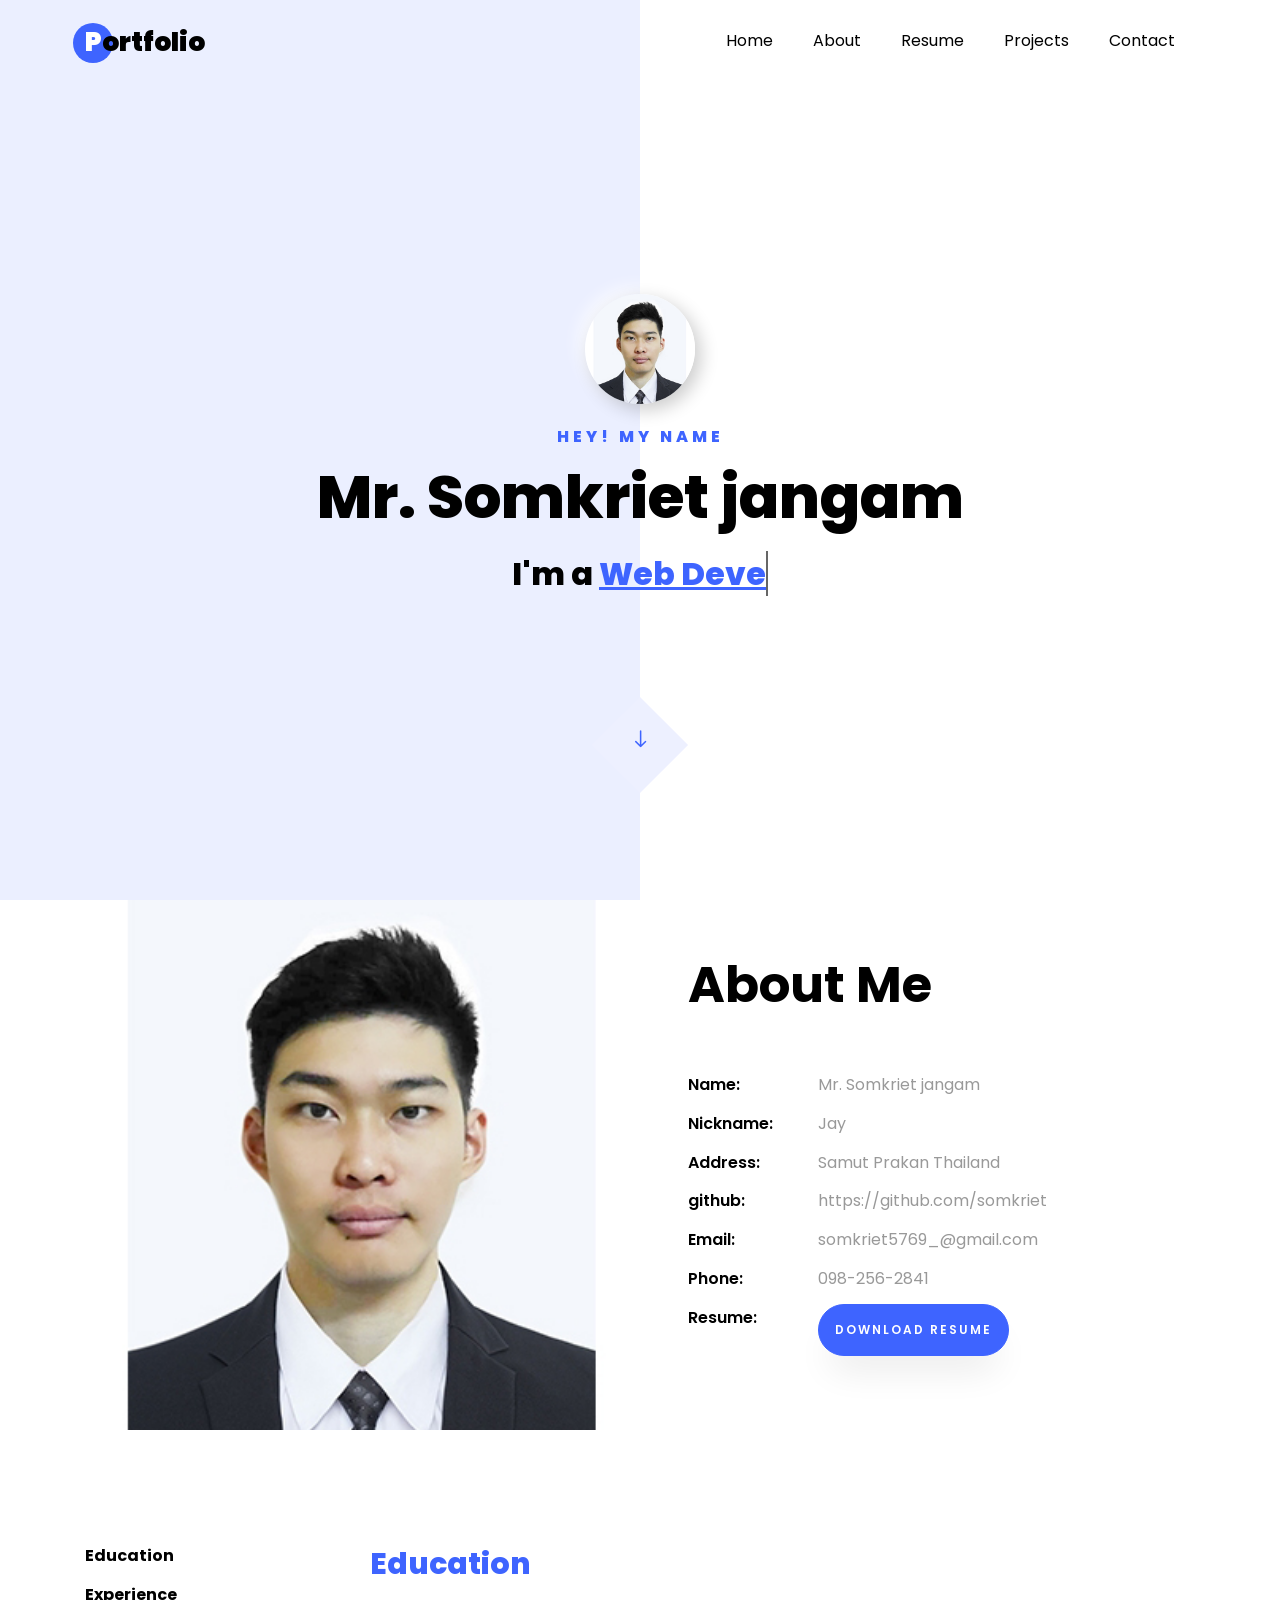
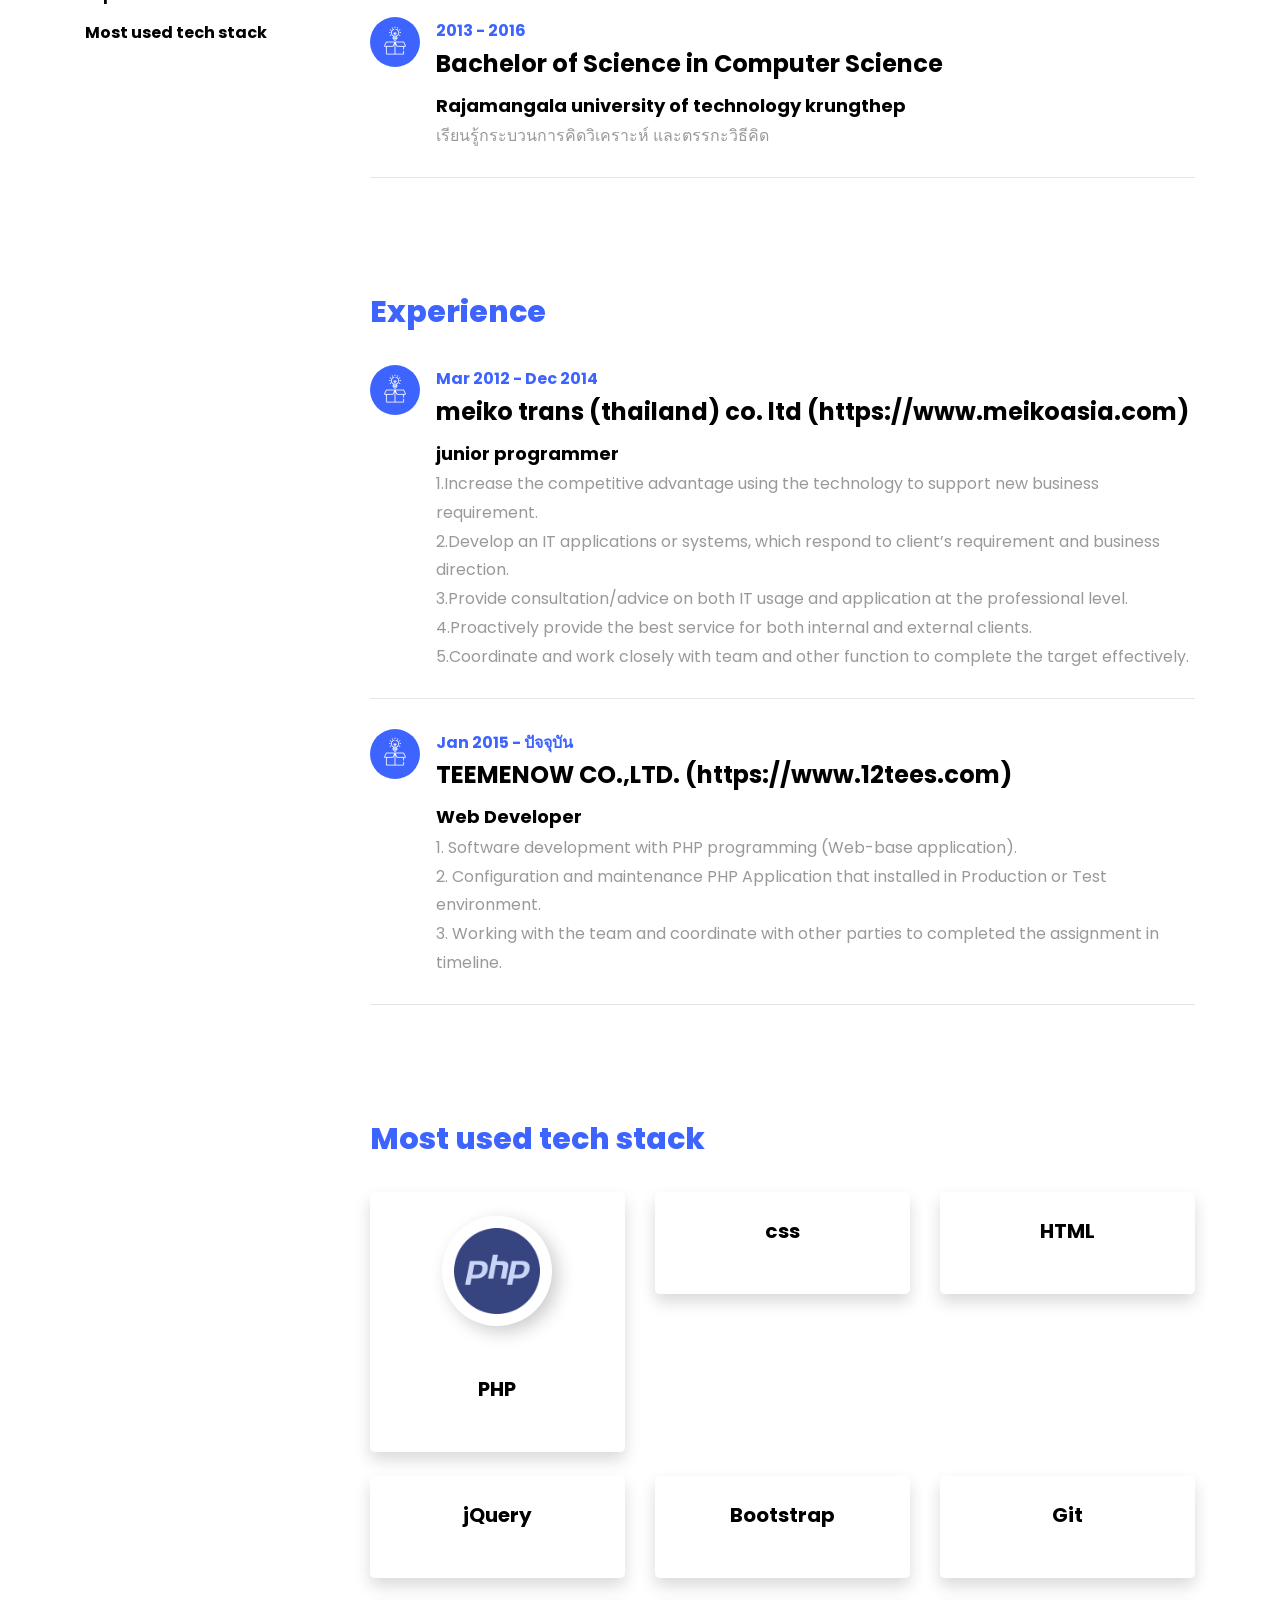
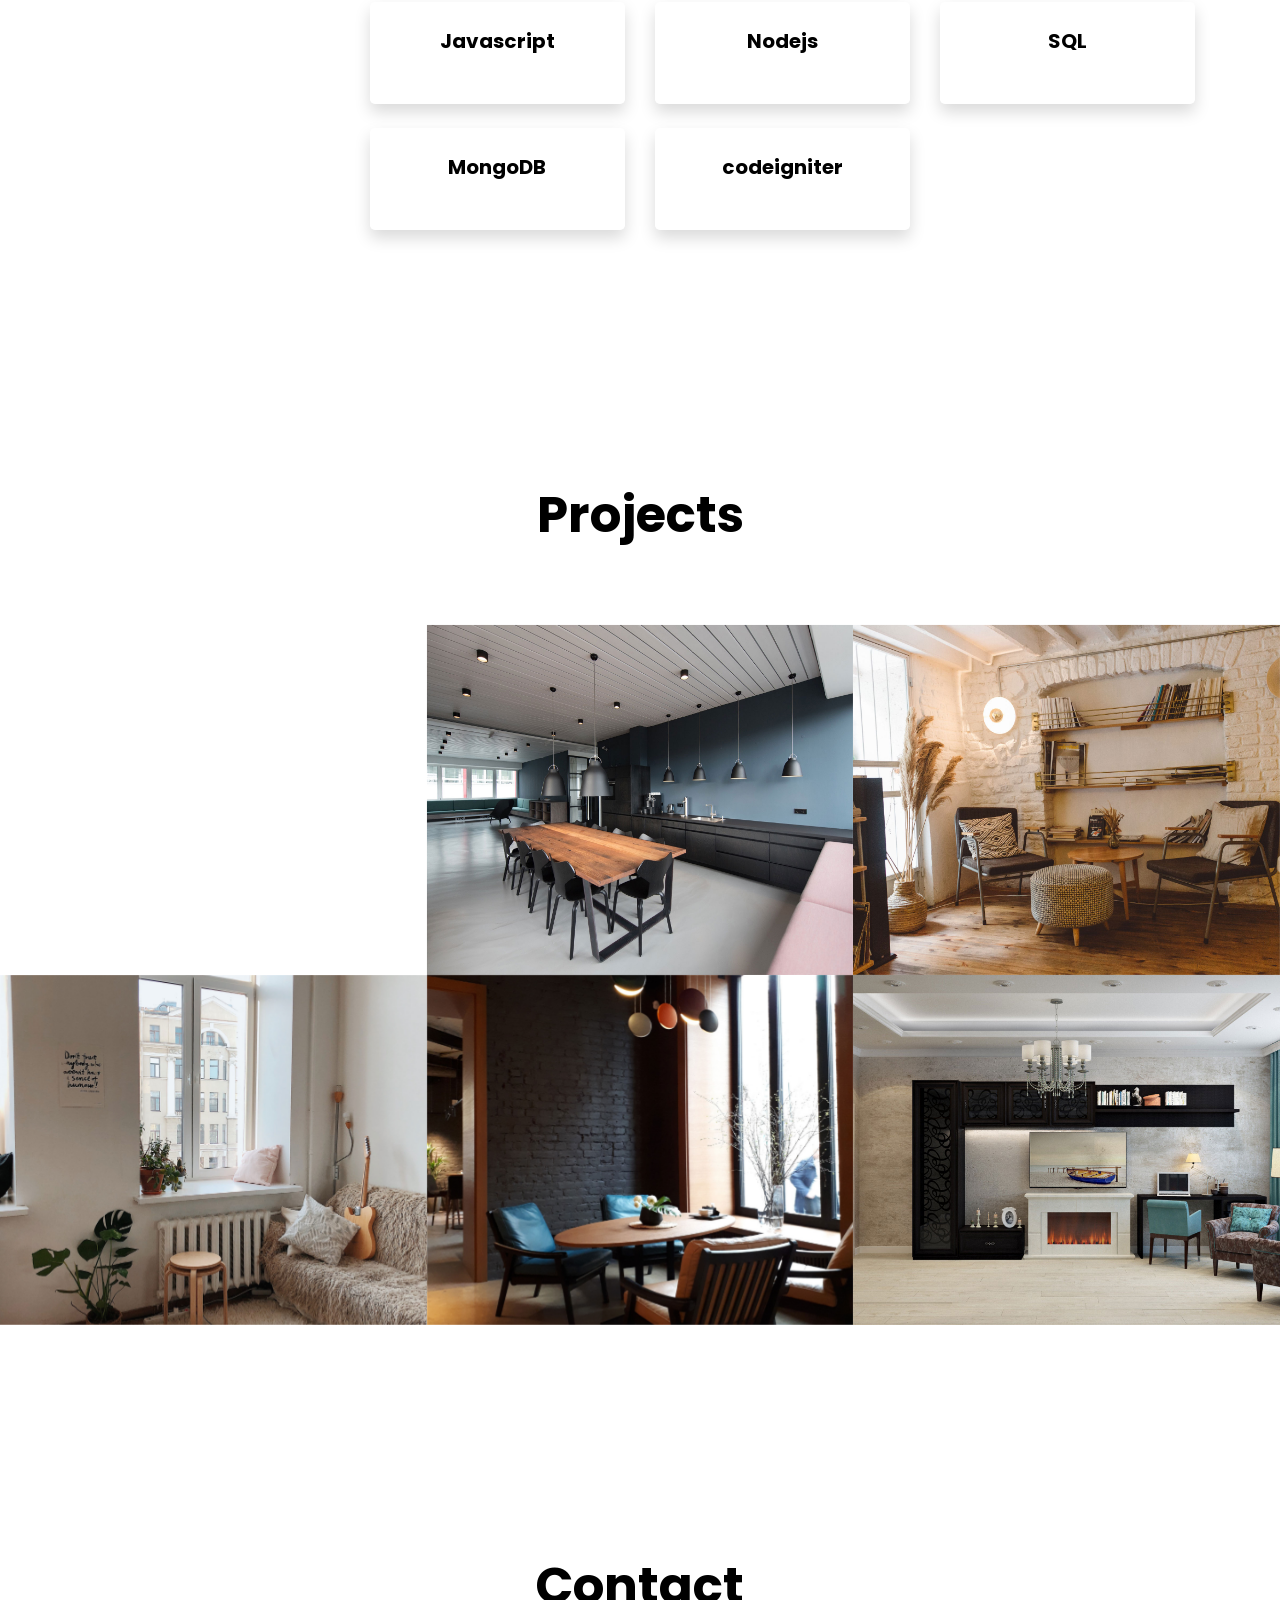
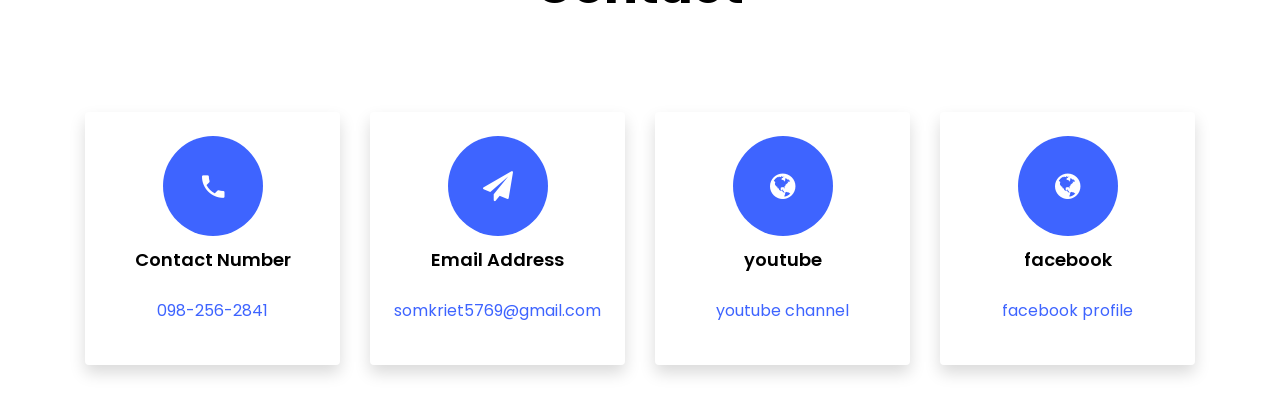
==== index.html @ e3c25acf "update img" ====
<!DOCTYPE html>
<html lang="en">
  <head>
    <title>Somkriet - Portfolio</title>
    <meta charset="utf-8">
    <meta name="viewport" content="width=device-width, initial-scale=1, shrink-to-fit=no">
    
    <link href="https://fonts.googleapis.com/css?family=Poppins:100,200,300,400,500,600,700,800,900" rel="stylesheet">

    <link rel="stylesheet" href="css/open-iconic-bootstrap.min.css">
    <link rel="stylesheet" href="css/animate.css">
    
    <link rel="stylesheet" href="css/owl.carousel.min.css">
    <link rel="stylesheet" href="css/owl.theme.default.min.css">
    <link rel="stylesheet" href="css/magnific-popup.css">

    <link rel="stylesheet" href="css/aos.css">

    <link rel="stylesheet" href="css/ionicons.min.css">
    
    <link rel="stylesheet" href="css/flaticon.css">
    <link rel="stylesheet" href="css/icomoon.css">
    <link rel="stylesheet" href="css/style.css">
  </head>
  <body data-spy="scroll" data-target=".site-navbar-target" data-offset="300">
	  
	  
    <nav class="navbar navbar-expand-lg navbar-dark ftco_navbar ftco-navbar-light site-navbar-target" id="ftco-navbar">
	    <div class="container">
	      <a class="navbar-brand" href="index.html"><span>P</span>ortfolio</a>
	      <button class="navbar-toggler js-fh5co-nav-toggle fh5co-nav-toggle" type="button" data-toggle="collapse" data-target="#ftco-nav" aria-controls="ftco-nav" aria-expanded="false" aria-label="Toggle navigation">
	        <span class="oi oi-menu"></span> Menu
	      </button>

	      <div class="collapse navbar-collapse" id="ftco-nav">
	        <ul class="navbar-nav nav ml-auto">
	          <li class="nav-item"><a href="#home-section" class="nav-link"><span>Home</span></a></li>
	          <li class="nav-item"><a href="#about-section" class="nav-link"><span>About</span></a></li>
	          <li class="nav-item"><a href="#resume-section" class="nav-link"><span>Resume</span></a></li>
	          <!-- <li class="nav-item"><a href="#services-section" class="nav-link"><span>Services</span></a></li> -->
	          <li class="nav-item"><a href="#projects-section" class="nav-link"><span>Projects</span></a></li>
	          <!-- <li class="nav-item"><a href="#blog-section" class="nav-link"><span>My Blog</span></a></li> -->
	          <li class="nav-item"><a href="#contact-section" class="nav-link"><span>Contact</span></a></li>
	        </ul>
	      </div>
	    </div>
	  </nav>
	  <section class="hero-wrap js-fullheight">
      <div class="overlay"></div>
      <div class="container">
        <div class="row no-gutters slider-text js-fullheight justify-content-center align-items-center">
          <div class="col-lg-8 col-md-6 ftco-animate d-flex align-items-center">
          	<div class="text text-center">
          		<img src="image/jay.jpg" class="hero-img" width="110px" height="110px" alt=""><br>
          		<span class="subheading">Hey! My Name</span>
		  				<h1>Mr. Somkriet jangam</h1>
			  				<h2>I'm a 
								  <span
								     class="txt-rotate"
								     data-period="2000"
								     data-rotate='[ "Web Developer"]'></span>
								</h2>
							</div>
            </div>
          </div>
        </div>
      </div>
      <div class="mouse">
				<a href="#" class="mouse-icon">
					<div class="mouse-wheel"><span class="ion-ios-arrow-round-down"></span></div>
				</a>
			</div>
    </section>

    <section class="ftco-about img ftco-section ftco-no-pt ftco-no-pb" id="about-section">
    	<div class="container">
    		<div class="row d-flex no-gutters">
    			<div class="col-md-6 col-lg-6 d-flex">
    				<div class="img-about img d-flex align-items-stretch">
    					<div class="overlay"></div>
	    				<div class="img d-flex align-self-stretch align-items-center" style="background-image:url(image/jay.jpg);">
	    				</div>
    				</div>
    			</div>
    			<div class="col-md-6 col-lg-6 pl-md-5 py-5">
    				<div class="row justify-content-start pb-3">
			          <div class="col-md-12 heading-section ftco-animate">
			          	<h1 class="big">About</h1>
			            <h2 class="mb-4">About Me</h2>
			            <ul class="about-info mt-4 px-md-0 px-2">
			            	<li class="d-flex"><span>Name:</span> <span>Mr. Somkriet jangam</span></li>
			            	<li class="d-flex"><span>Nickname:</span> <span>Jay</span></li>
			            	<li class="d-flex"><span>Address:</span> <span>Samut Prakan Thailand </span></li>
			            	<li class="d-flex"><span>github:</span> <span>https://github.com/somkriet</span></li>
			            	<li class="d-flex"><span>Email:</span> <span>somkriet5769_@gmail.com</span></li>
			            	<li class="d-flex"><span>Phone: </span> <span>098-256-2841</span></li>
			            	<li class="d-flex"><span>Resume: </span> <span><a href="file/CV_somkriet.pdf" class="btn btn-primary py-3 px-3">Download Resume</a></span></li>
			            </ul>
			          </div>
		        	</div>
	        	</div>
        	</div>
    	</div>
    </section>

    <section class="ftco-section ftco-no-pb goto-here" id="resume-section">
    	<div class="container">
    		<div class="row">
    			<div class="col-md-3">
				    <nav id="navi">
					    <ul>
					      <li><a href="#page-1">Education</a></li>
					      <li><a href="#page-2">Experience</a></li>
					      <li><a href="#page-3">Most used tech stack</a></li>
					      <!-- <li><a href="#page-4">Awards</a></li> -->
					    </ul>
					  </nav>
					</div>
					<div class="col-md-9">
					  <div id="page-1" class= "page one">
					  	<h2 class="heading">Education</h2>
					    <div class="resume-wrap d-flex ftco-animate">
					    	<div class="icon d-flex align-items-center justify-content-center">
					    		<span class="flaticon-ideas"></span>
					    	</div>
					    	<div class="text pl-3">
		    					<span class="date">2013 - 2016</span>
		    					<h2>Bachelor of Science in Computer Science</h2>
		    					<span class="position">Rajamangala university of technology krungthep</span>
		    					<p>เรียนรู้กระบวนการคิดวิเคราะห์ และตรรกะวิธีคิด</p>
	    					</div>
	    				</div>
					  </div>

					  <div id="page-2" class= "page two">
					  	<h2 class="heading">Experience</h2>
					    <div class="resume-wrap d-flex ftco-animate">
					    	<div class="icon d-flex align-items-center justify-content-center">
					    		<span class="flaticon-ideas"></span>
					    	</div>
					    	<div class="text pl-3">
		    					<span class="date">Mar 2012 - Dec 2014</span>
		    					<h2>meiko trans (thailand) co. ltd  (https://www.meikoasia.com)</h2>
		    					<span class="position">junior programmer</span>
		    					<p>1.Increase the competitive advantage using the technology to support new business requirement.<br>
                  2.Develop an IT applications or systems, which respond to client’s requirement and business direction.<br>
                  3.Provide consultation/advice on both IT usage and application at the professional level. <br>
                  4.Proactively provide the best service for both internal and external clients. <br>
                  5.Coordinate and work closely with team and other function to complete the target effectively. </p>
		    				</div>
	    				</div>
	    				
	    				<div class="resume-wrap d-flex ftco-animate">
	    					<div class="icon d-flex align-items-center justify-content-center">
					    		<span class="flaticon-ideas"></span>
					    	</div>
					    	<div class="text pl-3">
		    					<span class="date">Jan 2015 - ปัจจุบัน</span>
		    					<h2>TEEMENOW CO.,LTD. (https://www.12tees.com) </h2>
		    					<span class="position">Web Developer</span>
		    					<p>1. Software development with PHP programming (Web-base application).<br>
                  2. Configuration and maintenance PHP Application that installed in Production or Test environment.<br>
                  3. Working with the team and coordinate with other parties to completed the assignment in timeline.</p>
		    				</div>
	    				</div>

					  </div>

					<div id="page-3" class= "page three">
					  	<h2 class="heading">Most used tech stack</h2>
					  	<div class="row progress-circle mb-5">
			                <div class="col-lg-4 mb-4">
			                  <div class="bg-white rounded-lg shadow p-4">
			                  	<center><img src="image/php.png" class="hero-img" width="110px" height="110px" alt=""></center><br>
			                    <h2 class="h5 font-weight-bold text-center mb-4">PHP</h2>
			                  </div>
			                </div>

			                <div class="col-lg-4 mb-4">
			                  <div class="bg-white rounded-lg shadow p-4">
			                    <h2 class="h5 font-weight-bold text-center mb-4">css</h2>
			                  </div>
			                </div>

			                <div class="col-lg-4 mb-4">
			                  <div class="bg-white rounded-lg shadow p-4">
			                    <h2 class="h5 font-weight-bold text-center mb-4">HTML</h2>
			                  </div>
			                </div>

			                <div class="col-lg-4 mb-4">
			                  <div class="bg-white rounded-lg shadow p-4">
			                    <h2 class="h5 font-weight-bold text-center mb-4">jQuery</h2>
			                  </div>
			                </div>

			                <div class="col-lg-4 mb-4">
			                  <div class="bg-white rounded-lg shadow p-4">
			                    <h2 class="h5 font-weight-bold text-center mb-4">Bootstrap</h2>
			                  </div>
			                </div>

			                <div class="col-lg-4 mb-4">
			                  <div class="bg-white rounded-lg shadow p-4">
			                    <h2 class="h5 font-weight-bold text-center mb-4">Git</h2>
			                  </div>
			                </div>

			                <div class="col-lg-4 mb-4">
			                  <div class="bg-white rounded-lg shadow p-4">
			                    <h2 class="h5 font-weight-bold text-center mb-4">Javascript</h2>
			                  </div>
			                </div>

			                <div class="col-lg-4 mb-4">
			                  <div class="bg-white rounded-lg shadow p-4">
			                    <h2 class="h5 font-weight-bold text-center mb-4">Nodejs</h2>
			                  </div>
			                </div>

			                <div class="col-lg-4 mb-4">
			                  <div class="bg-white rounded-lg shadow p-4">
			                    <h2 class="h5 font-weight-bold text-center mb-4">SQL</h2>
			                  </div>
			                </div>

			                <div class="col-lg-4 mb-4">
			                  <div class="bg-white rounded-lg shadow p-4">
			                    <h2 class="h5 font-weight-bold text-center mb-4">MongoDB</h2>
			                  </div>
			                </div>

			                <div class="col-lg-4 mb-4">
			                  <div class="bg-white rounded-lg shadow p-4">
			                    <h2 class="h5 font-weight-bold text-center mb-4">codeigniter</h2>
			                  </div>
			                </div>

			                

			                
					  	</div>
					</div>

					</div>
			  </div>
    	</div>
    </section>


    <section class="ftco-section ftco-project" id="projects-section">
    	<div class="container-fluid px-md-0">
    		<div class="row no-gutters justify-content-center pb-5">
          <div class="col-md-12 heading-section text-center ftco-animate">
          	<h1 class="big big-2">Projects</h1>
            <h2 class="mb-4">Projects</h2>
            
          </div>
        </div>
    		<div class="row no-gutters">
    			<div class="col-md-4">
    				<div class="project img ftco-animate d-flex justify-content-center align-items-center" style="background-image: url(image/web_12tees.jpg);">
    					<div class="overlay"></div>
	    				<div class="text text-center p-4">
	    					<h3><a href="#">Web Site 12tees.com</a></h3>
	    					<span>Web Design polo t-shirt bag</span>
	    				</div>
    				</div>
  				</div>
  				<div class="col-md-4">
    				<div class="project img ftco-animate d-flex justify-content-center align-items-center" style="background-image: url(images/work-2.jpg);">
    					<div class="overlay"></div>
	    				<div class="text text-center p-4">
	    					<h3><a href="#">Branding &amp; Illustration Design</a></h3>
	    					<span>Web Design</span>
	    				</div>
    				</div>
  				</div>

    			<div class="col-md-4">
    				<div class="project img ftco-animate d-flex justify-content-center align-items-center" style="background-image: url(images/work-3.jpg);">
    					<div class="overlay"></div>
	    				<div class="text text-center p-4">
	    					<h3><a href="#">Branding &amp; Illustration Design</a></h3>
	    					<span>Web Design</span>
	    				</div>
    				</div>
    			</div>
    			<div class="col-md-4">
    				<div class="project img ftco-animate d-flex justify-content-center align-items-center" style="background-image: url(images/work-4.jpg);">
    					<div class="overlay"></div>
	    				<div class="text text-center p-4">
	    					<h3><a href="#">Branding &amp; Illustration Design</a></h3>
	    					<span>Web Design</span>
	    				</div>
    				</div>
    			</div>
    			<div class="col-md-4">
    				<div class="project img ftco-animate d-flex justify-content-center align-items-center" style="background-image: url(images/work-5.jpg);">
    					<div class="overlay"></div>
	    				<div class="text text-center p-4">
	    					<h3><a href="#">Branding &amp; Illustration Design</a></h3>
	    					<span>Web Design</span>
	    				</div>
    				</div>
    			</div>
    			<div class="col-md-4">
    				<div class="project img ftco-animate d-flex justify-content-center align-items-center" style="background-image: url(images/work-6.jpg);">
    					<div class="overlay"></div>
	    				<div class="text text-center p-4">
	    					<h3><a href="#">Branding &amp; Illustration Design</a></h3>
	    					<span>Web Design</span>
	    				</div>
    				</div>
    			</div>
    		</div>
    	</div>
    </section>

   
    <section class="ftco-section contact-section ftco-no-pb" id="contact-section">
      <div class="container">
      	<div class="row justify-content-center mb-5 pb-3">
          <div class="col-md-7 heading-section text-center ftco-animate">
            <h1 class="big big-2">Contact</h1>
            <h2 class="mb-4">Contact</h2>
            
          </div>
        </div>

        <div class="row d-flex contact-info mb-5">
          <div class="col-md-6 col-lg-3 d-flex ftco-animate">
          	<div class="align-self-stretch box text-center p-4 shadow">
          		<div class="icon d-flex align-items-center justify-content-center">
          			<span class="icon-phone2"></span>
          		</div>
          		<div>
	          		<h3 class="mb-4">Contact Number</h3>
		            <p><a href="tel://098-256-2841">098-256-2841</a></p>
	            </div>
	          </div>
          </div>
          <div class="col-md-6 col-lg-3 d-flex ftco-animate">
          	<div class="align-self-stretch box text-center p-4 shadow">
          		<div class="icon d-flex align-items-center justify-content-center">
          			<span class="icon-paper-plane"></span>
          		</div>
          		<div>
	          		<h3 class="mb-4">Email Address</h3>
		            <p><a href="mailto: somkriet5769@gmail.com">somkriet5769@gmail.com</a></p>
		          </div>
	          </div>
          </div>
          <div class="col-md-6 col-lg-3 d-flex ftco-animate">
          	<div class="align-self-stretch box text-center p-4 shadow">
          		<div class="icon d-flex align-items-center justify-content-center">
          			<span class="icon-globe"></span>
          		</div>
          		<div>
	          		<h3 class="mb-4">youtube</h3>
		            <p><a href="https://www.youtube.com/channel/UC8EIkPr05LtlGmvZ8G_ucgg"  target="_blank">youtube channel</a></p>
	            </div>
	          </div>
          </div>
          <div class="col-md-6 col-lg-3 d-flex ftco-animate">
          	<div class="align-self-stretch box text-center p-4 shadow">
          		<div class="icon d-flex align-items-center justify-content-center">
          			<span class="icon-globe"></span>
          		</div>
          		<div>
	          		<h3 class="mb-4">facebook</h3>
		            <p><a href="https://www.facebook.com/jaysomkriet/"  target="_blank">facebook profile</a></p>
	            </div>
	          </div>
          </div>
        </div>

       
      </div>
    </section>
		

  <!-- loader -->
  <div id="ftco-loader" class="show fullscreen"><svg class="circular" width="48px" height="48px"><circle class="path-bg" cx="24" cy="24" r="22" fill="none" stroke-width="4" stroke="#eeeeee"/><circle class="path" cx="24" cy="24" r="22" fill="none" stroke-width="4" stroke-miterlimit="10" stroke="#F96D00"/></svg></div>


  <script src="js/jquery.min.js"></script>
  <script src="js/jquery-migrate-3.0.1.min.js"></script>
  <script src="js/popper.min.js"></script>
  <script src="js/bootstrap.min.js"></script>
  <script src="js/jquery.easing.1.3.js"></script>
  <script src="js/jquery.waypoints.min.js"></script>
  <script src="js/jquery.stellar.min.js"></script>
  <script src="js/owl.carousel.min.js"></script>
  <script src="js/jquery.magnific-popup.min.js"></script>
  <script src="js/aos.js"></script>
  <script src="js/jquery.animateNumber.min.js"></script>
  <script src="js/scrollax.min.js"></script>
  
  <script src="js/main.js"></script>
    
  </body>
</html>
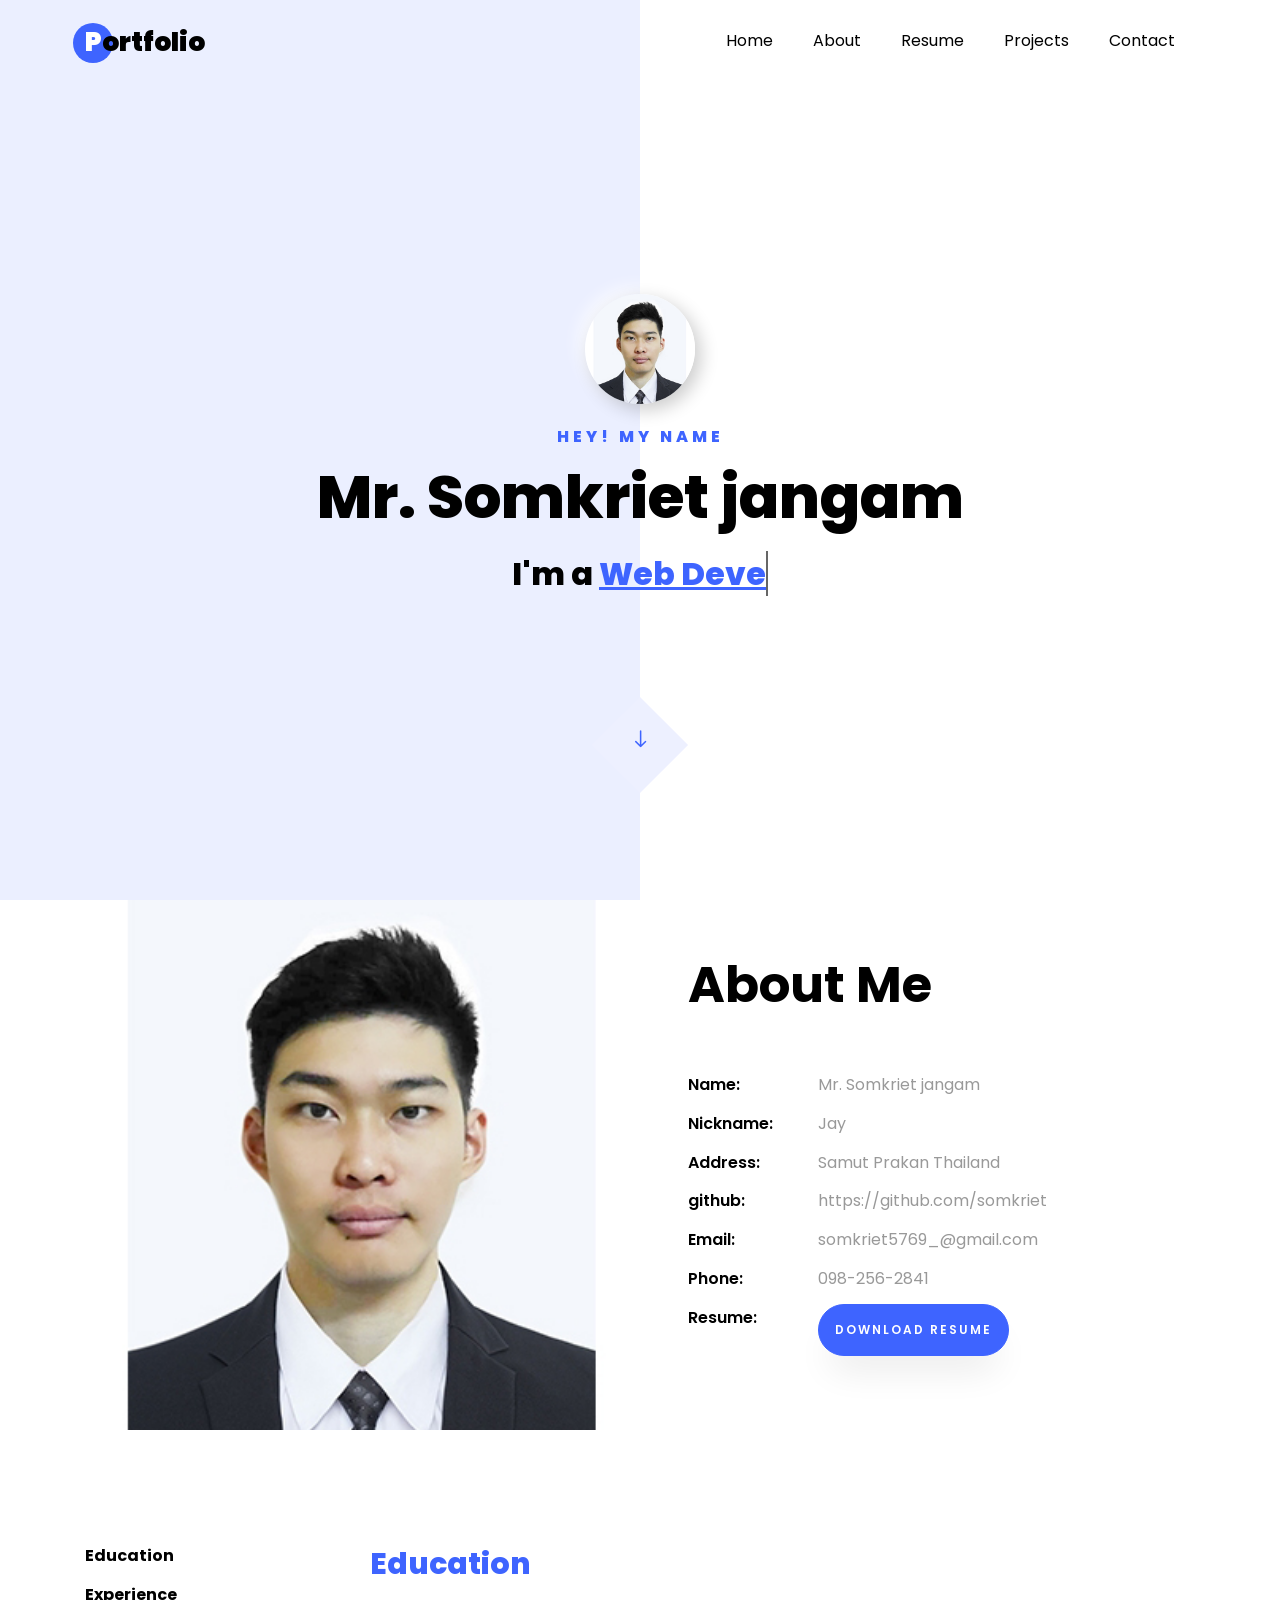
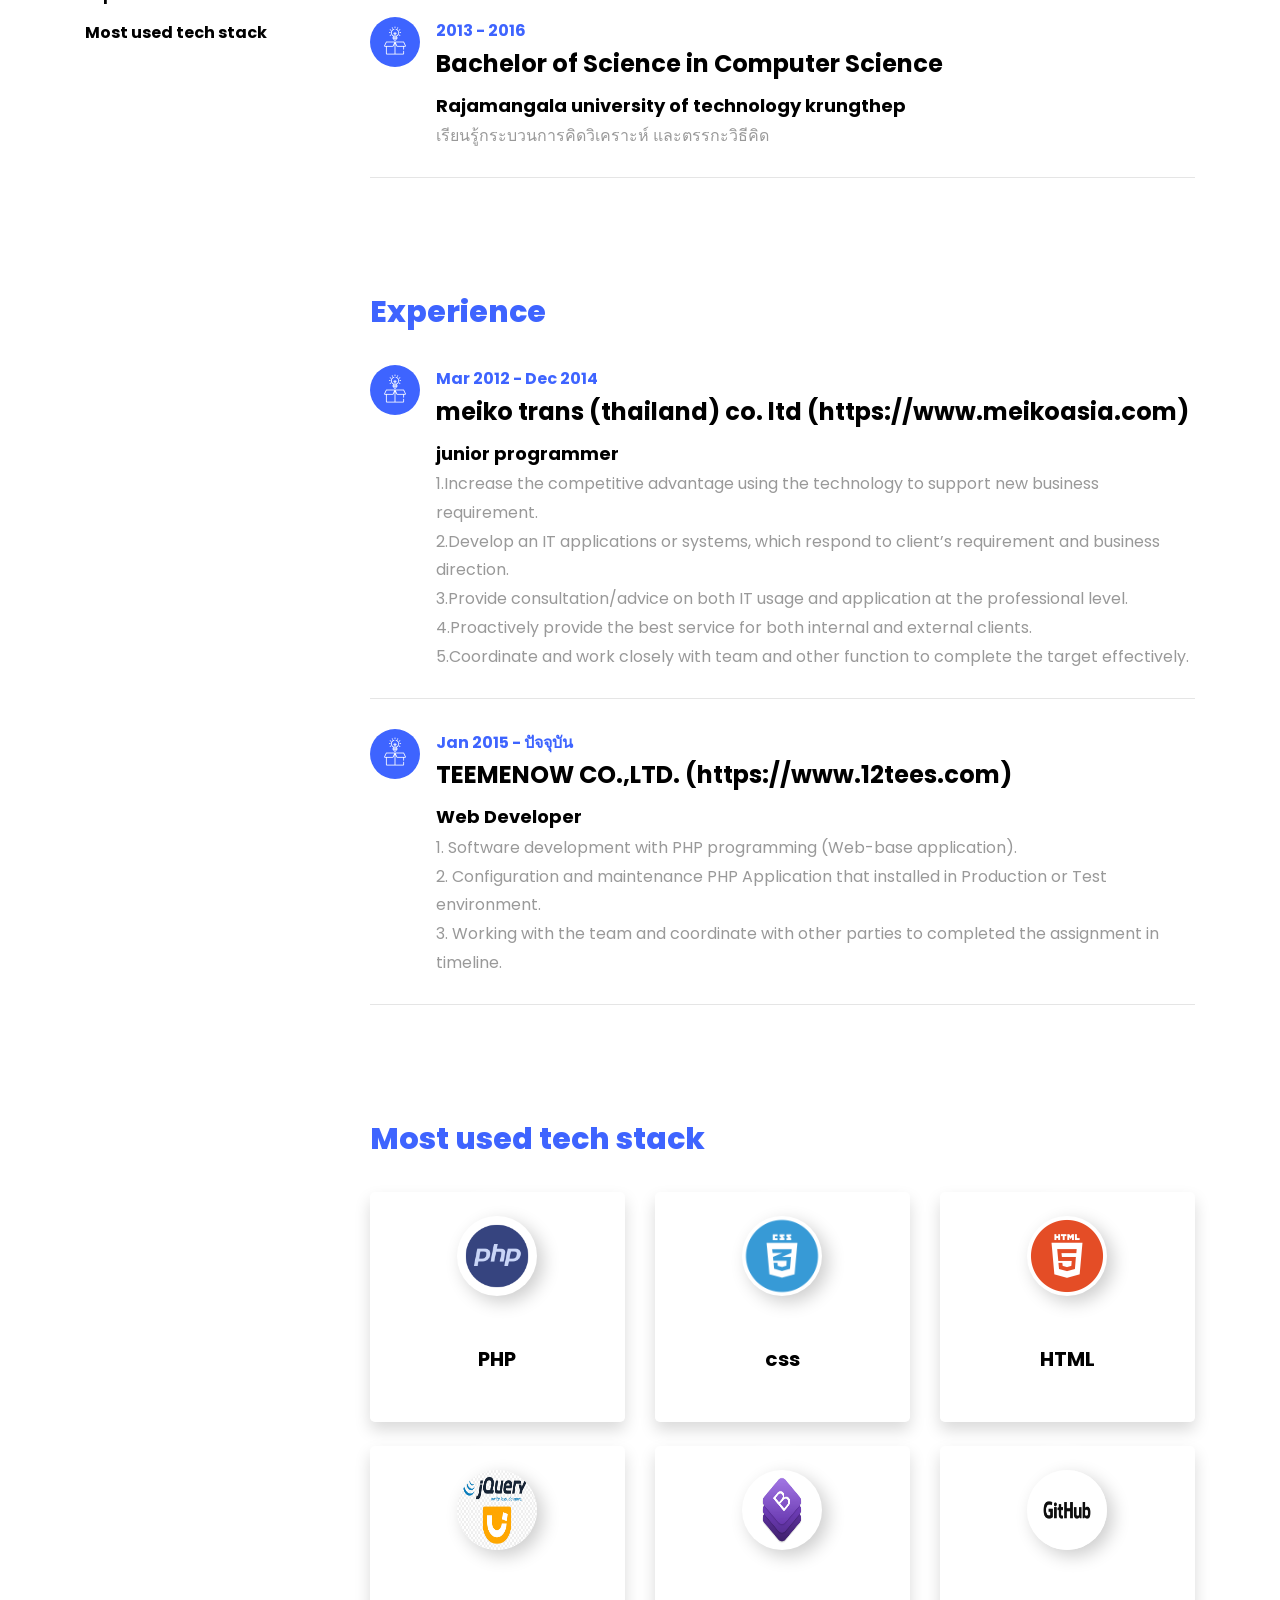
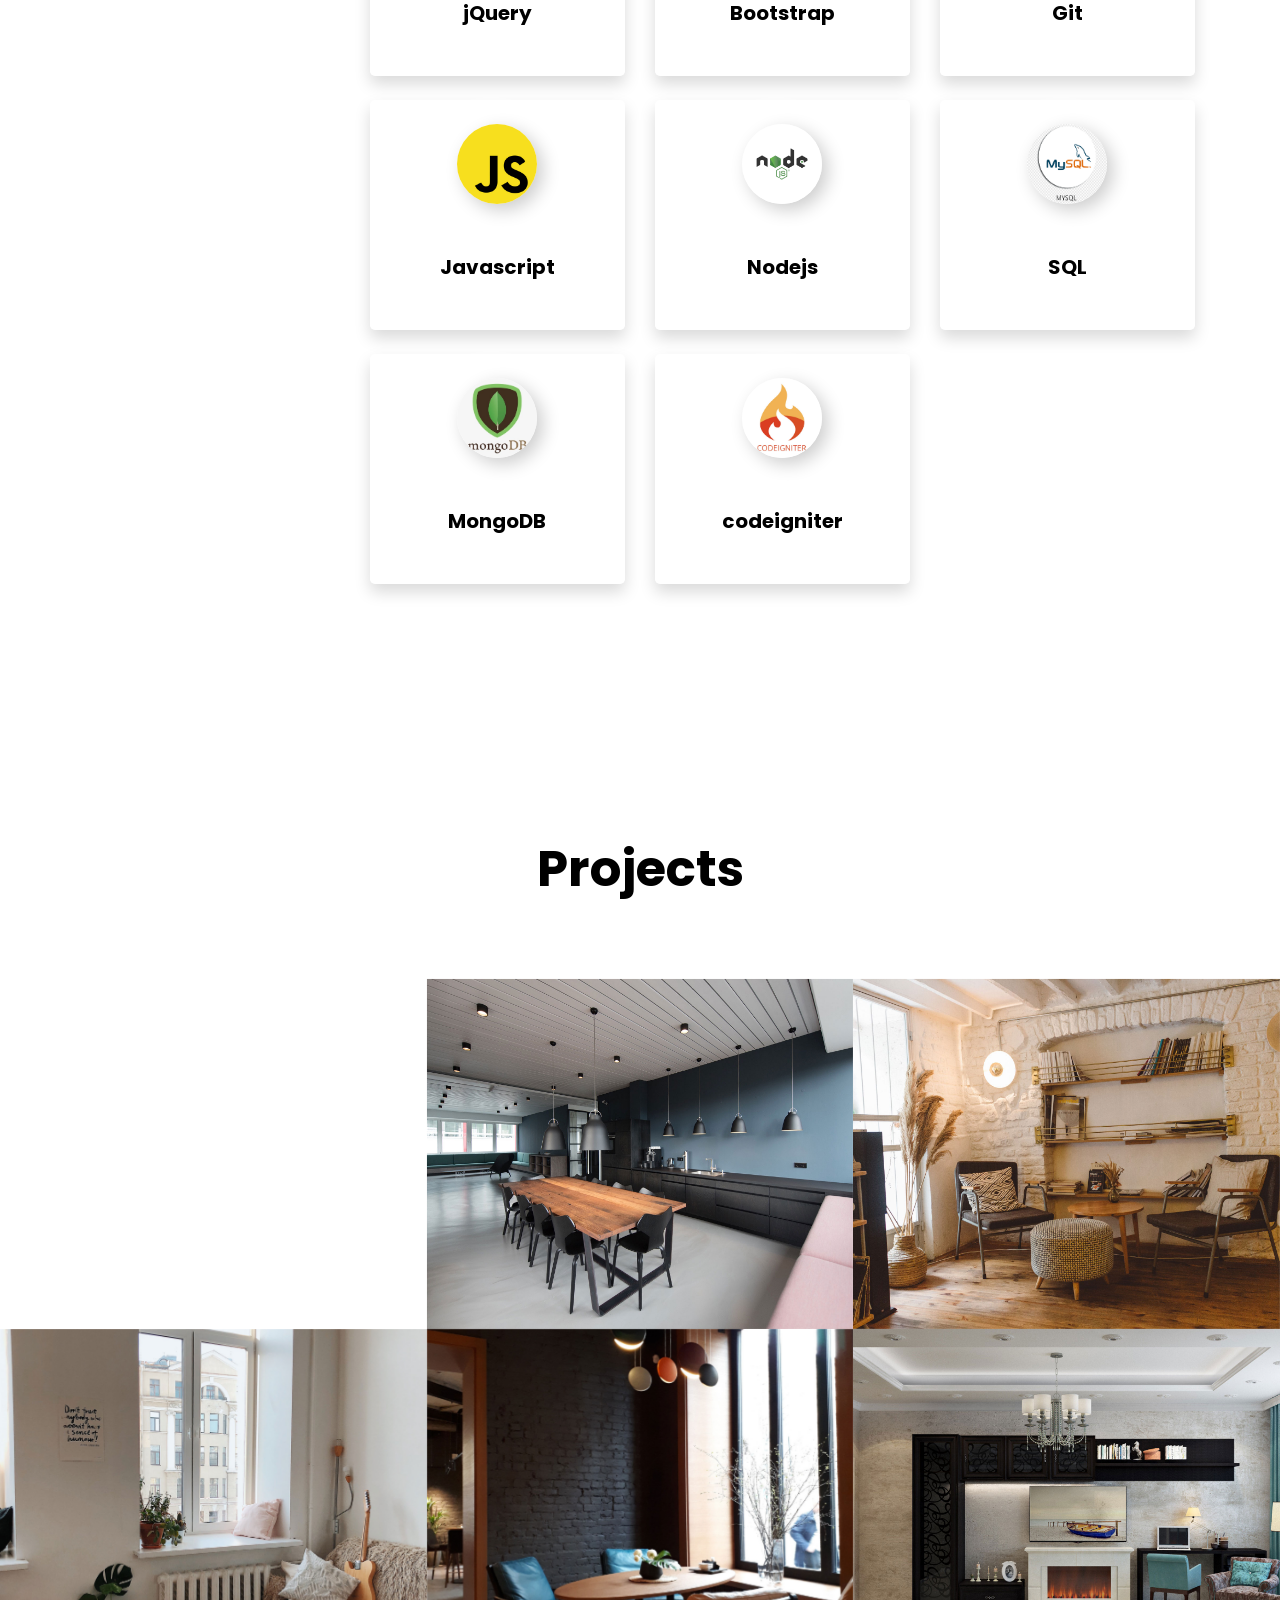
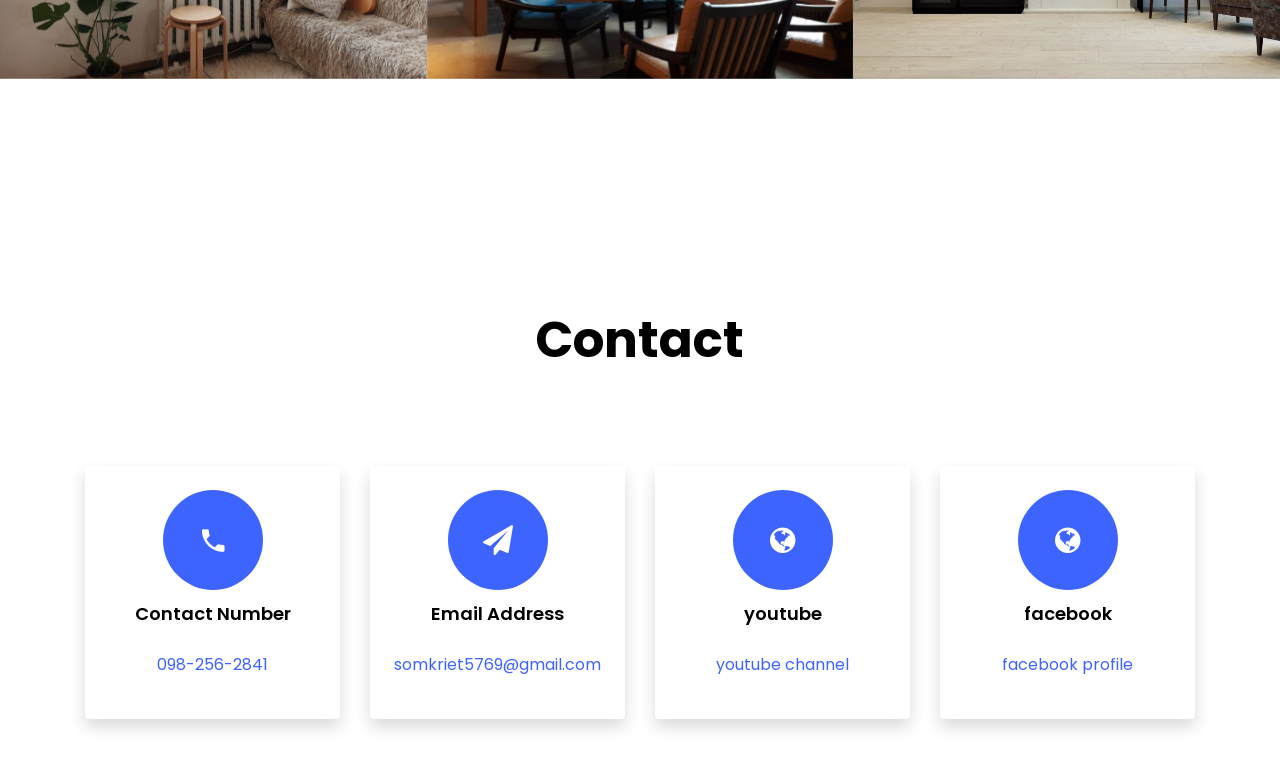
==== commit a8267910: "update logo" ====
--- a/index.html
+++ b/index.html
@@ -171,67 +171,77 @@
 					  	<div class="row progress-circle mb-5">
 			                <div class="col-lg-4 mb-4">
 			                  <div class="bg-white rounded-lg shadow p-4">
-			                  	<center><img src="image/php.png" class="hero-img" width="110px" height="110px" alt=""></center><br>
+			                  	<center><img src="image/php.png" class="hero-img" width="80px" height="80px" alt=""></center><br>
 			                    <h2 class="h5 font-weight-bold text-center mb-4">PHP</h2>
 			                  </div>
 			                </div>
 
 			                <div class="col-lg-4 mb-4">
 			                  <div class="bg-white rounded-lg shadow p-4">
+			                  	<center><img src="image/css.png" class="hero-img" width="80px" height="80px" alt=""></center><br>
 			                    <h2 class="h5 font-weight-bold text-center mb-4">css</h2>
 			                  </div>
 			                </div>
 
 			                <div class="col-lg-4 mb-4">
 			                  <div class="bg-white rounded-lg shadow p-4">
+			                  	<center><img src="image/html.png" class="hero-img" width="80px" height="80px" alt=""></center><br>
 			                    <h2 class="h5 font-weight-bold text-center mb-4">HTML</h2>
 			                  </div>
 			                </div>
 
 			                <div class="col-lg-4 mb-4">
 			                  <div class="bg-white rounded-lg shadow p-4">
+			                  	<center><img src="image/jQuery.jpg" class="hero-img" width="80px" height="80px" alt=""></center><br>
 			                    <h2 class="h5 font-weight-bold text-center mb-4">jQuery</h2>
 			                  </div>
 			                </div>
 
 			                <div class="col-lg-4 mb-4">
 			                  <div class="bg-white rounded-lg shadow p-4">
+			                  	<center><img src="image/Bootstrap.png" class="hero-img" width="80px" height="80px" alt=""></center><br>
 			                    <h2 class="h5 font-weight-bold text-center mb-4">Bootstrap</h2>
 			                  </div>
 			                </div>
 
 			                <div class="col-lg-4 mb-4">
 			                  <div class="bg-white rounded-lg shadow p-4">
+			                  	<center><img src="image/git.png" class="hero-img" width="80px" height="80px" alt=""></center><br>
 			                    <h2 class="h5 font-weight-bold text-center mb-4">Git</h2>
 			                  </div>
 			                </div>
 
 			                <div class="col-lg-4 mb-4">
 			                  <div class="bg-white rounded-lg shadow p-4">
+			                  	<center><img src="image/javascript.png" class="hero-img" width="80px" height="80px" alt=""></center><br>
 			                    <h2 class="h5 font-weight-bold text-center mb-4">Javascript</h2>
 			                  </div>
 			                </div>
 
 			                <div class="col-lg-4 mb-4">
 			                  <div class="bg-white rounded-lg shadow p-4">
+			                  	<center><img src="image/nodejs.jpg" class="hero-img" width="80px" height="80px" alt=""></center><br>
 			                    <h2 class="h5 font-weight-bold text-center mb-4">Nodejs</h2>
 			                  </div>
 			                </div>
 
 			                <div class="col-lg-4 mb-4">
 			                  <div class="bg-white rounded-lg shadow p-4">
+			                  	<center><img src="image/mysql.png" class="hero-img" width="80px" height="80px" alt=""></center><br>
 			                    <h2 class="h5 font-weight-bold text-center mb-4">SQL</h2>
 			                  </div>
 			                </div>
 
 			                <div class="col-lg-4 mb-4">
 			                  <div class="bg-white rounded-lg shadow p-4">
+			                  	<center><img src="image/mongodb.jpg" class="hero-img" width="80px" height="80px" alt=""></center><br>
 			                    <h2 class="h5 font-weight-bold text-center mb-4">MongoDB</h2>
 			                  </div>
 			                </div>
 
 			                <div class="col-lg-4 mb-4">
 			                  <div class="bg-white rounded-lg shadow p-4">
+			                  	<center><img src="image/codeigniter.png" class="hero-img" width="80px" height="80px" alt=""></center><br>
 			                    <h2 class="h5 font-weight-bold text-center mb-4">codeigniter</h2>
 			                  </div>
 			                </div>
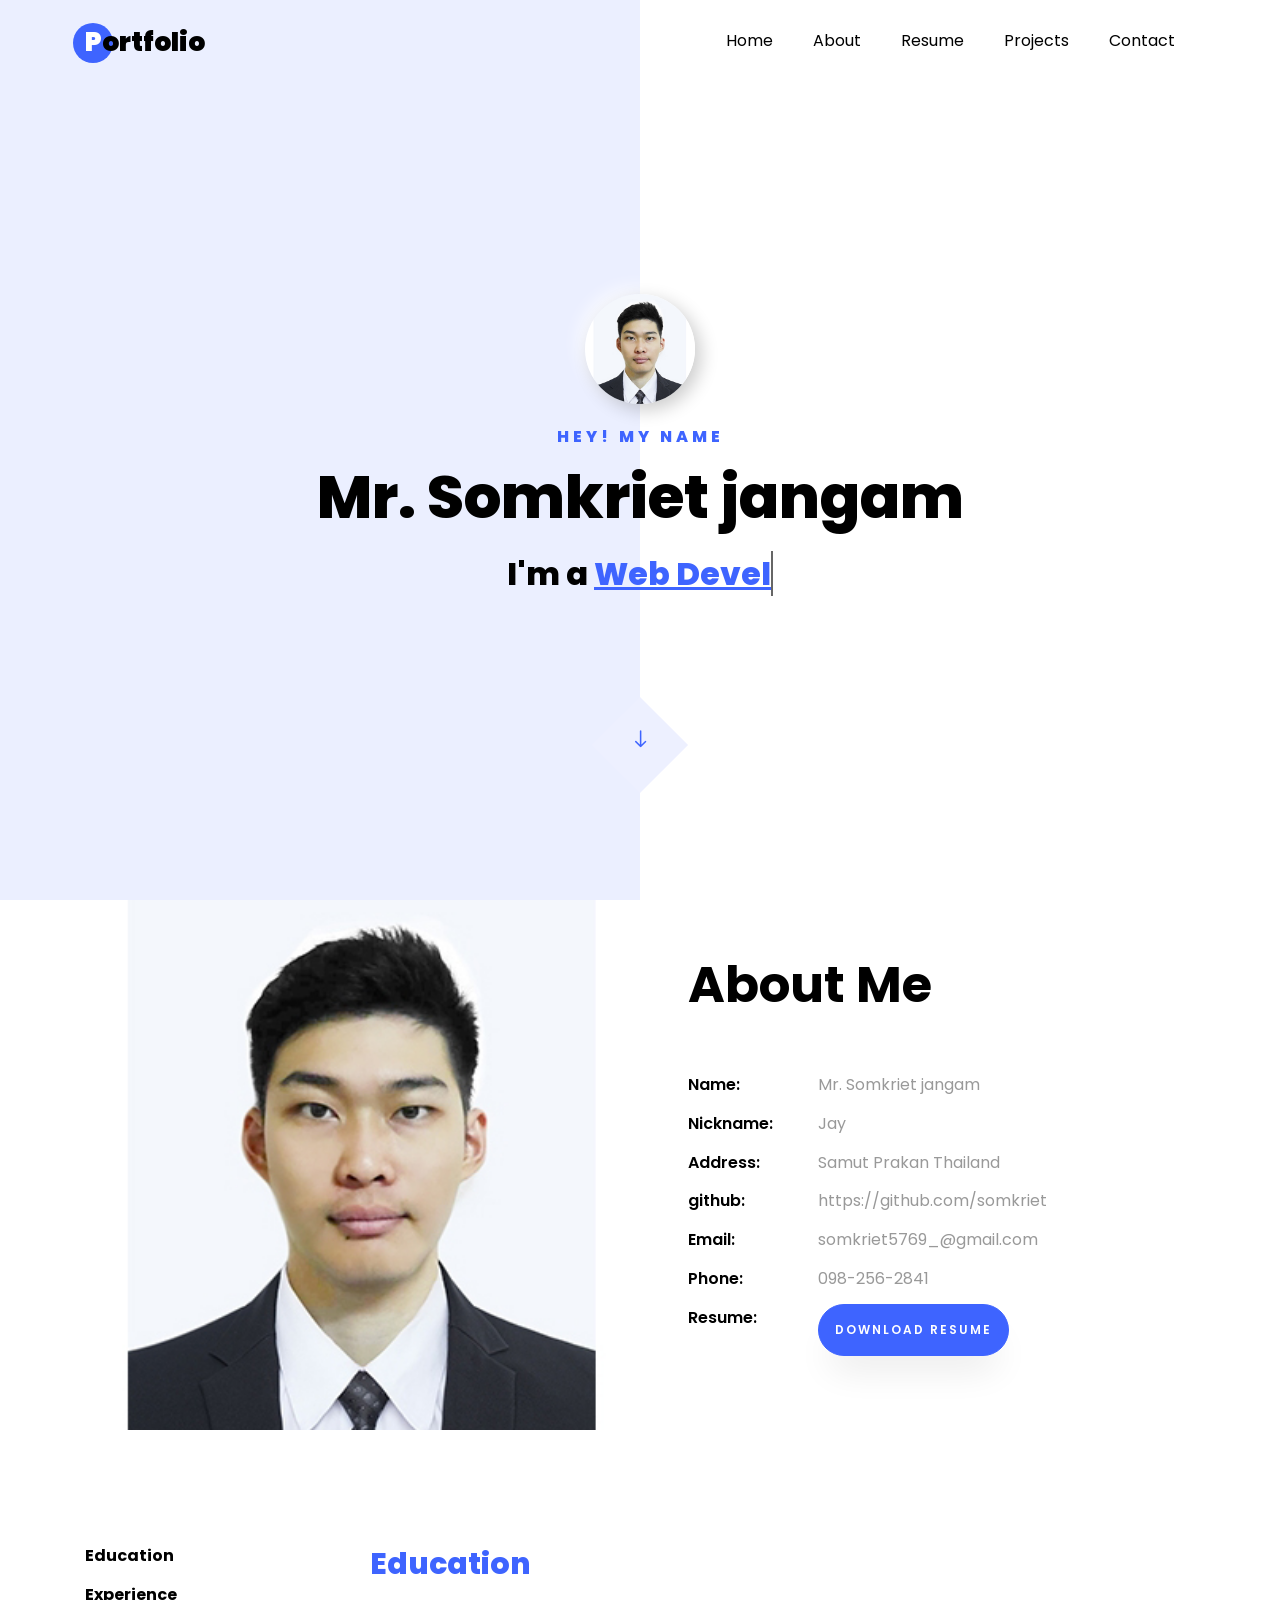
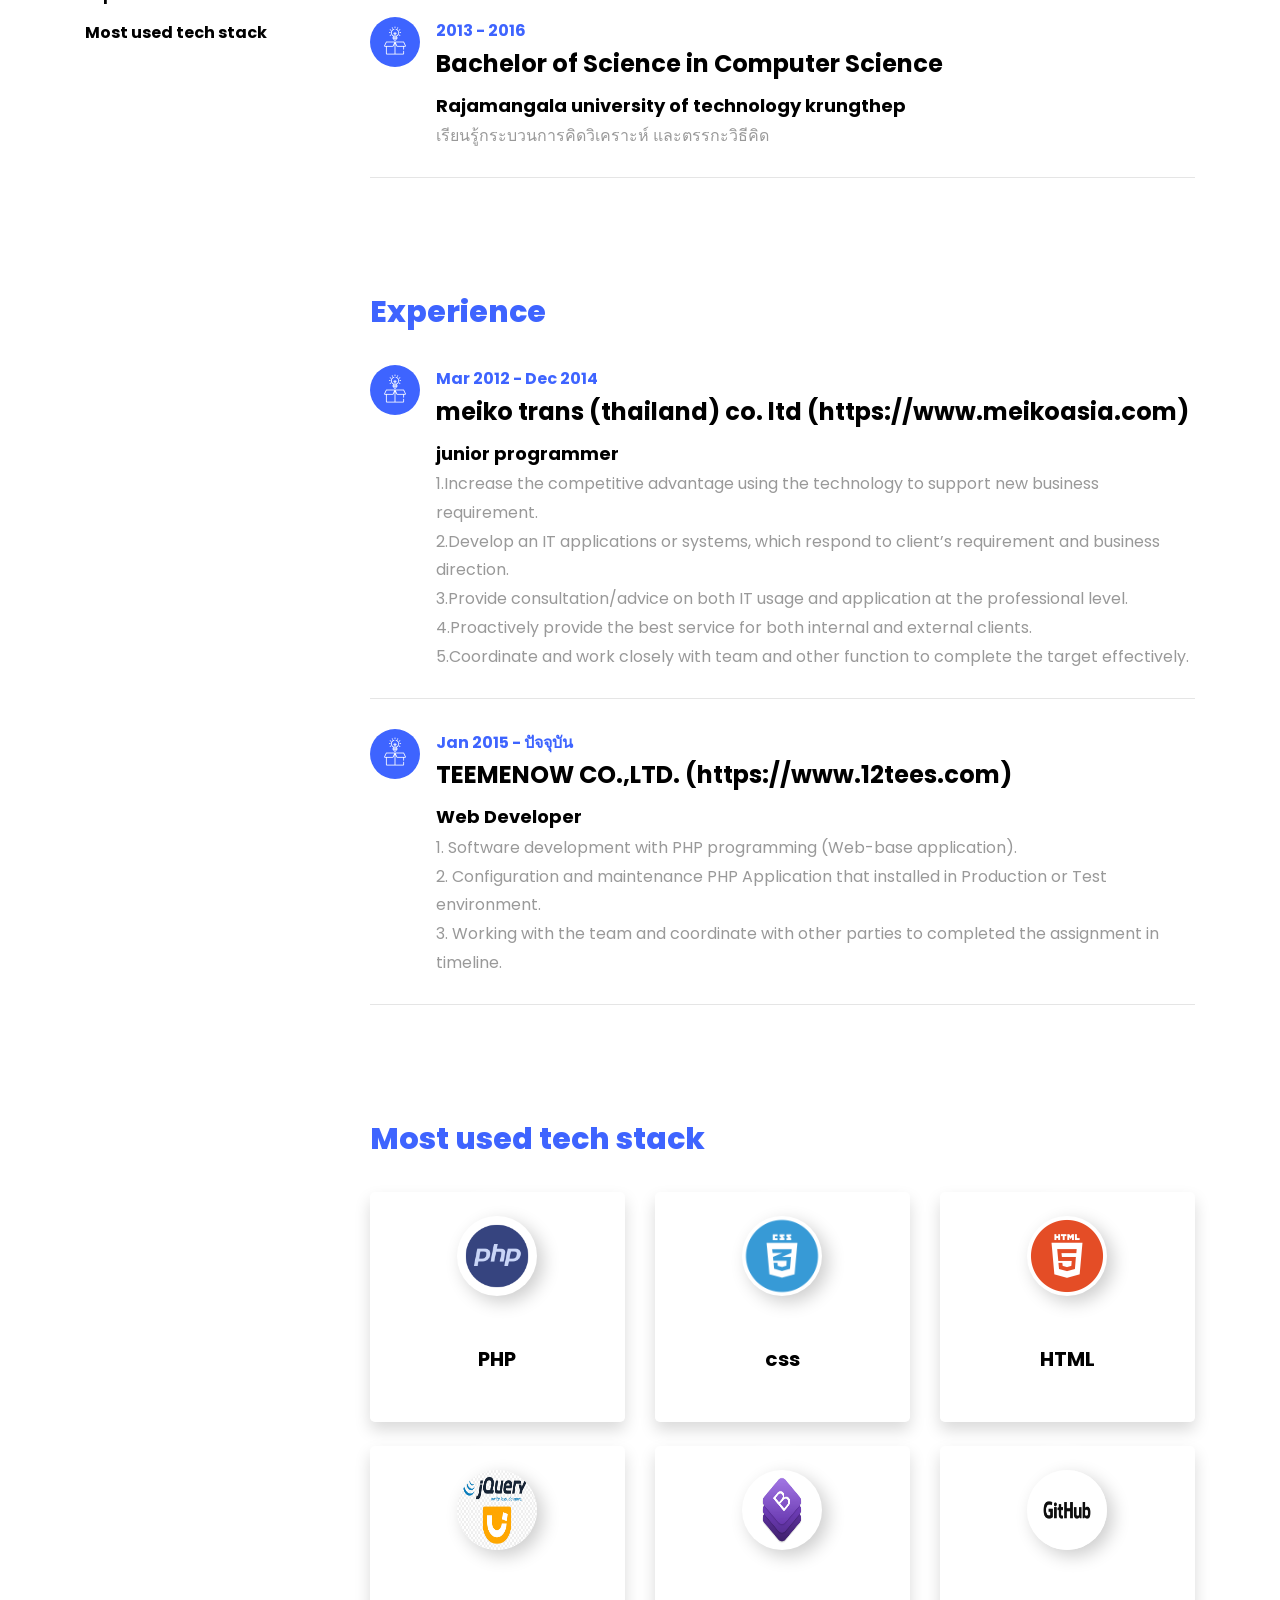
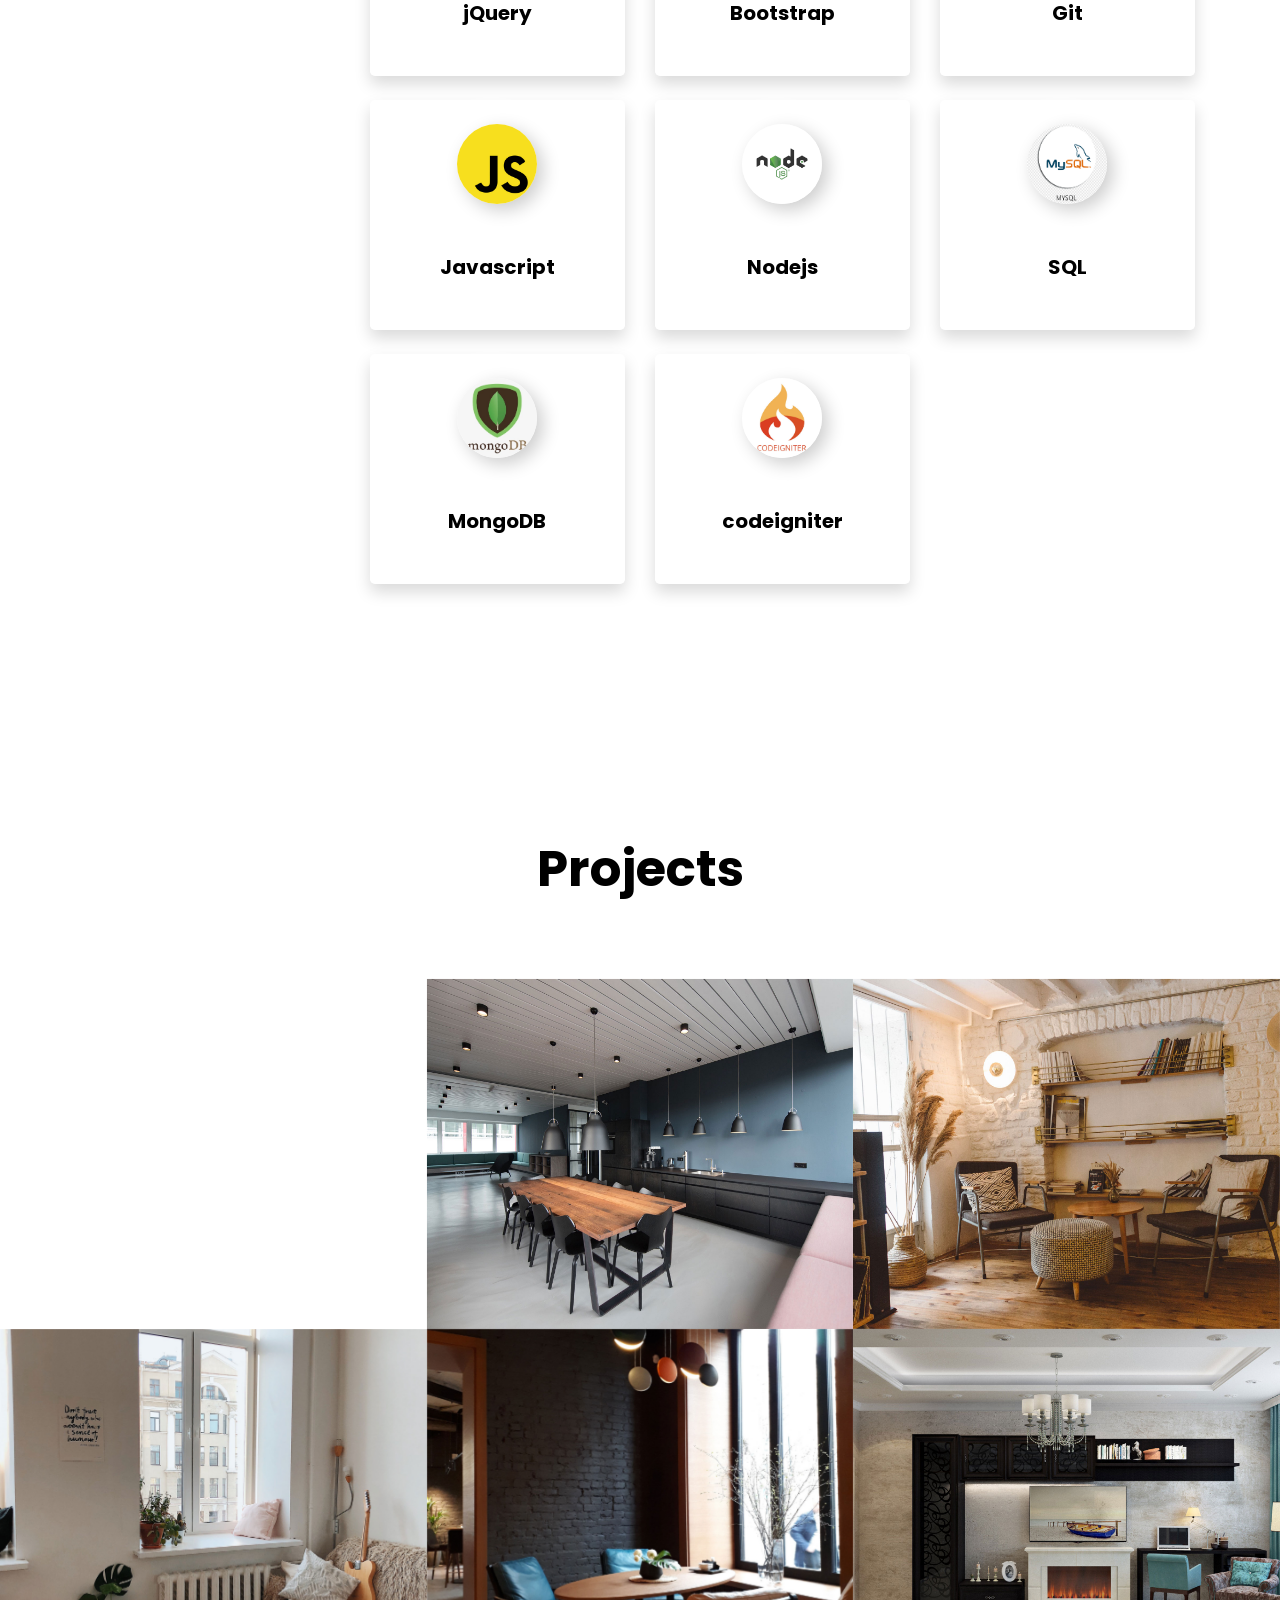
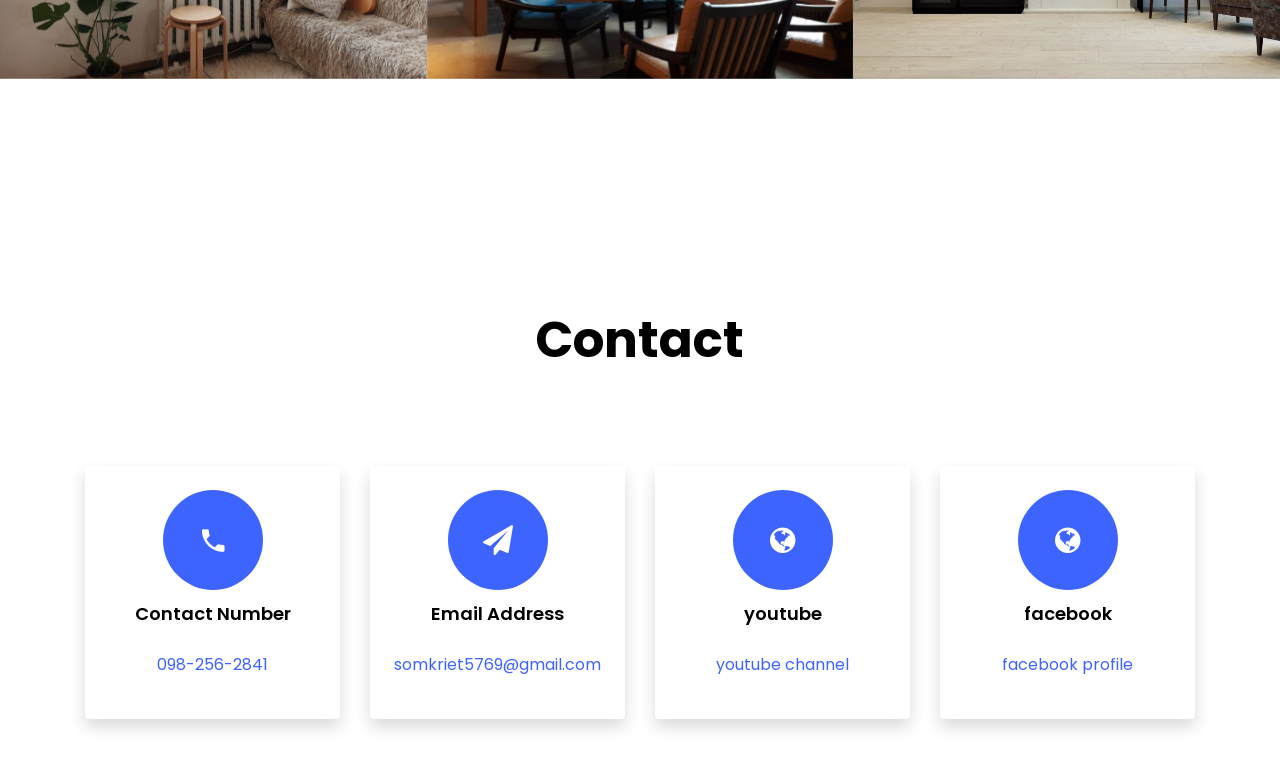
==== commit 4373ead5: "Update index.html" ====
--- a/index.html
+++ b/index.html
@@ -273,7 +273,10 @@
     					<div class="overlay"></div>
 	    				<div class="text text-center p-4">
 	    					<h3><a href="#">Web Site 12tees.com</a></h3>
-	    					<span>Web Design polo t-shirt bag</span>
+	    					<span>Web Design polo t-shirt bag</span><br>
+	    					<span>เว็บไซต์ออกแบบชุดยูนิฟอร์มออนไลน์</span>
+	    					<h3><a href="https://www.12tees.com" class="btn btn-warning py-3 px-3"  target="_blank">view</a></h3>
+	    					
 	    				</div>
     				</div>
   				</div>
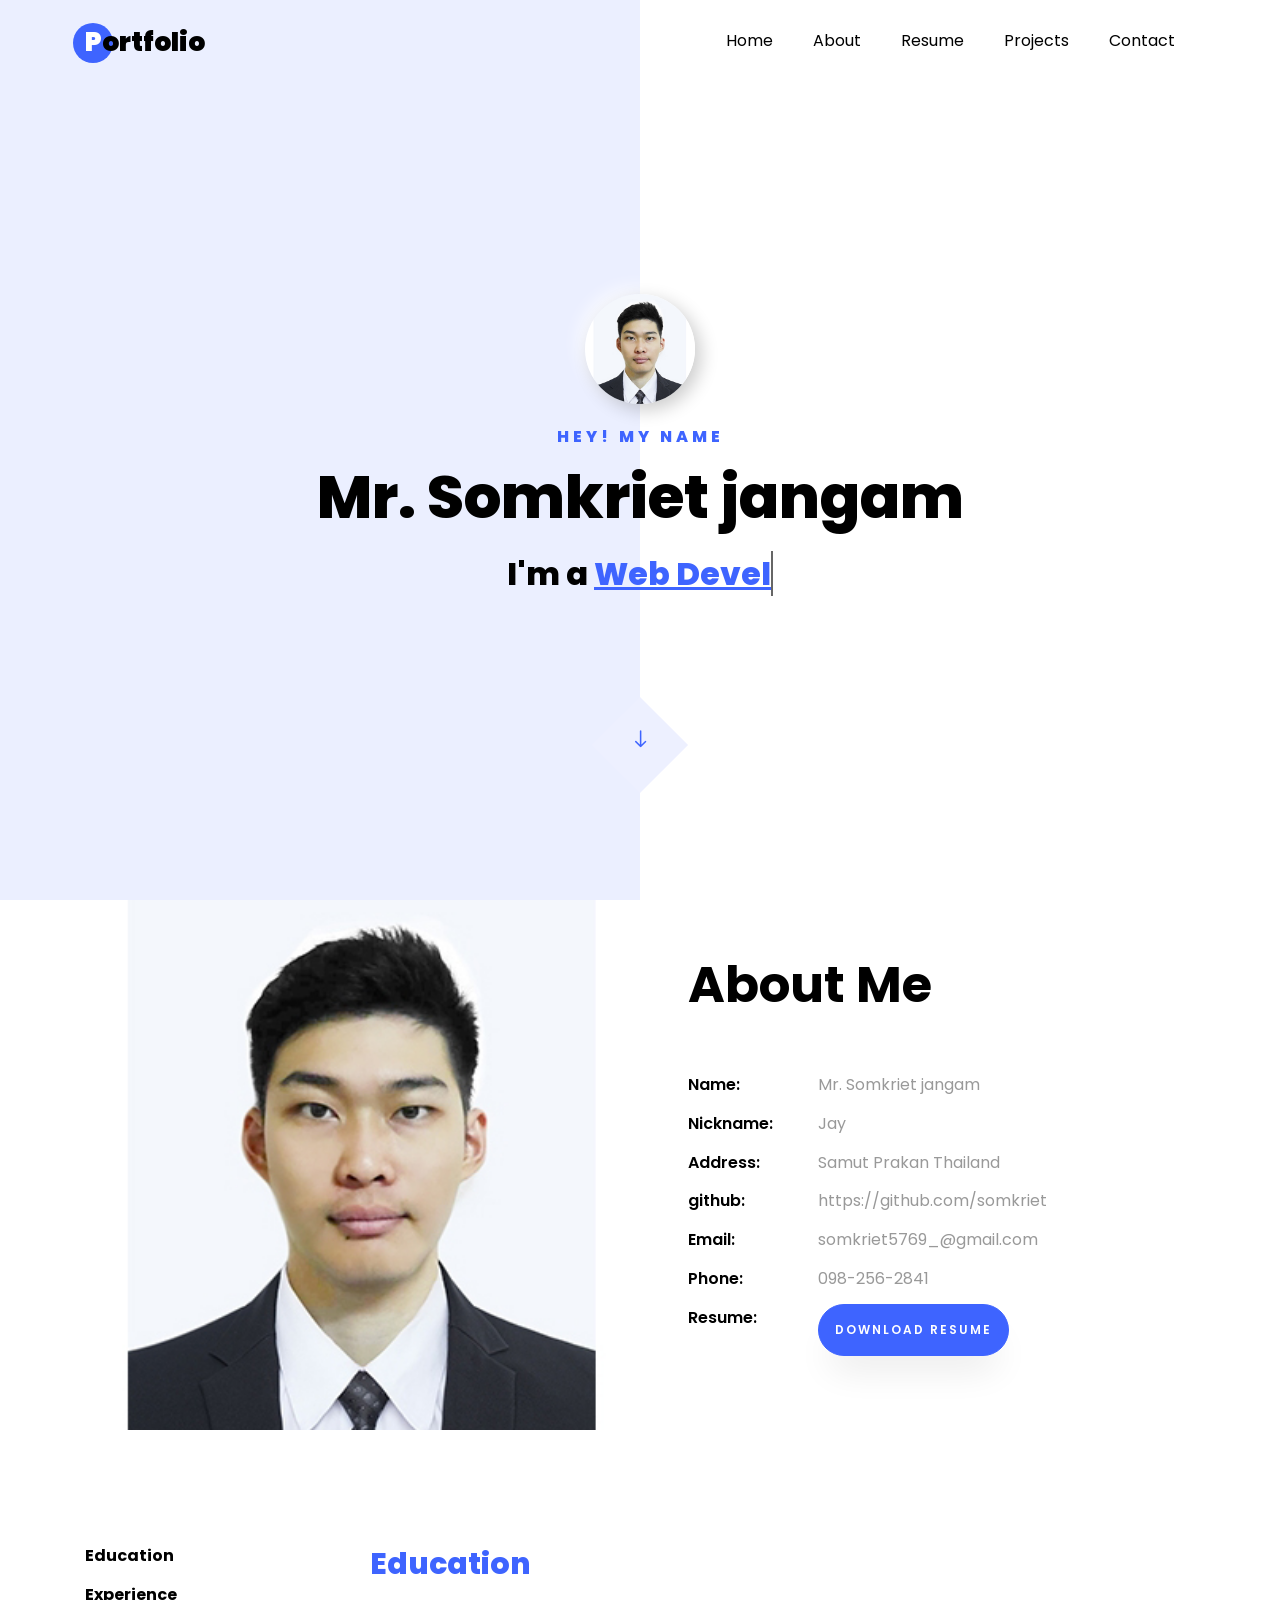
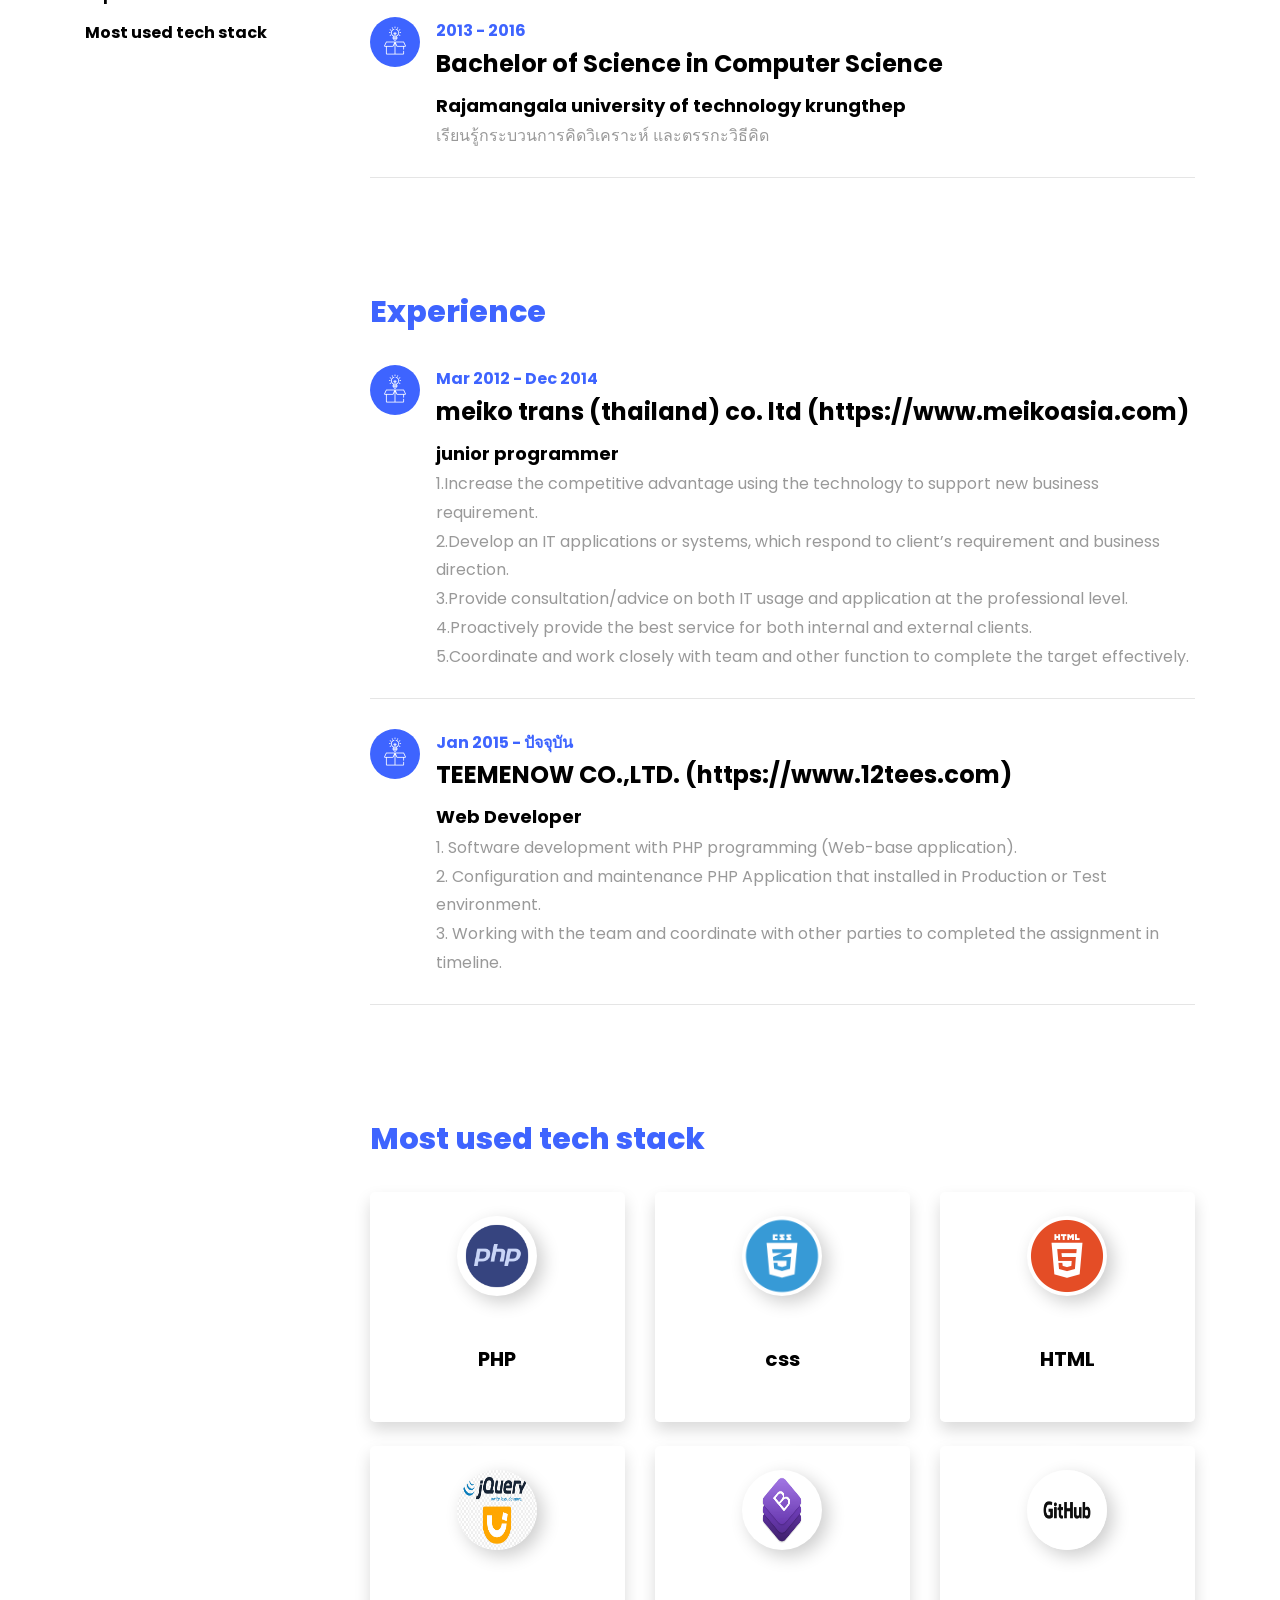
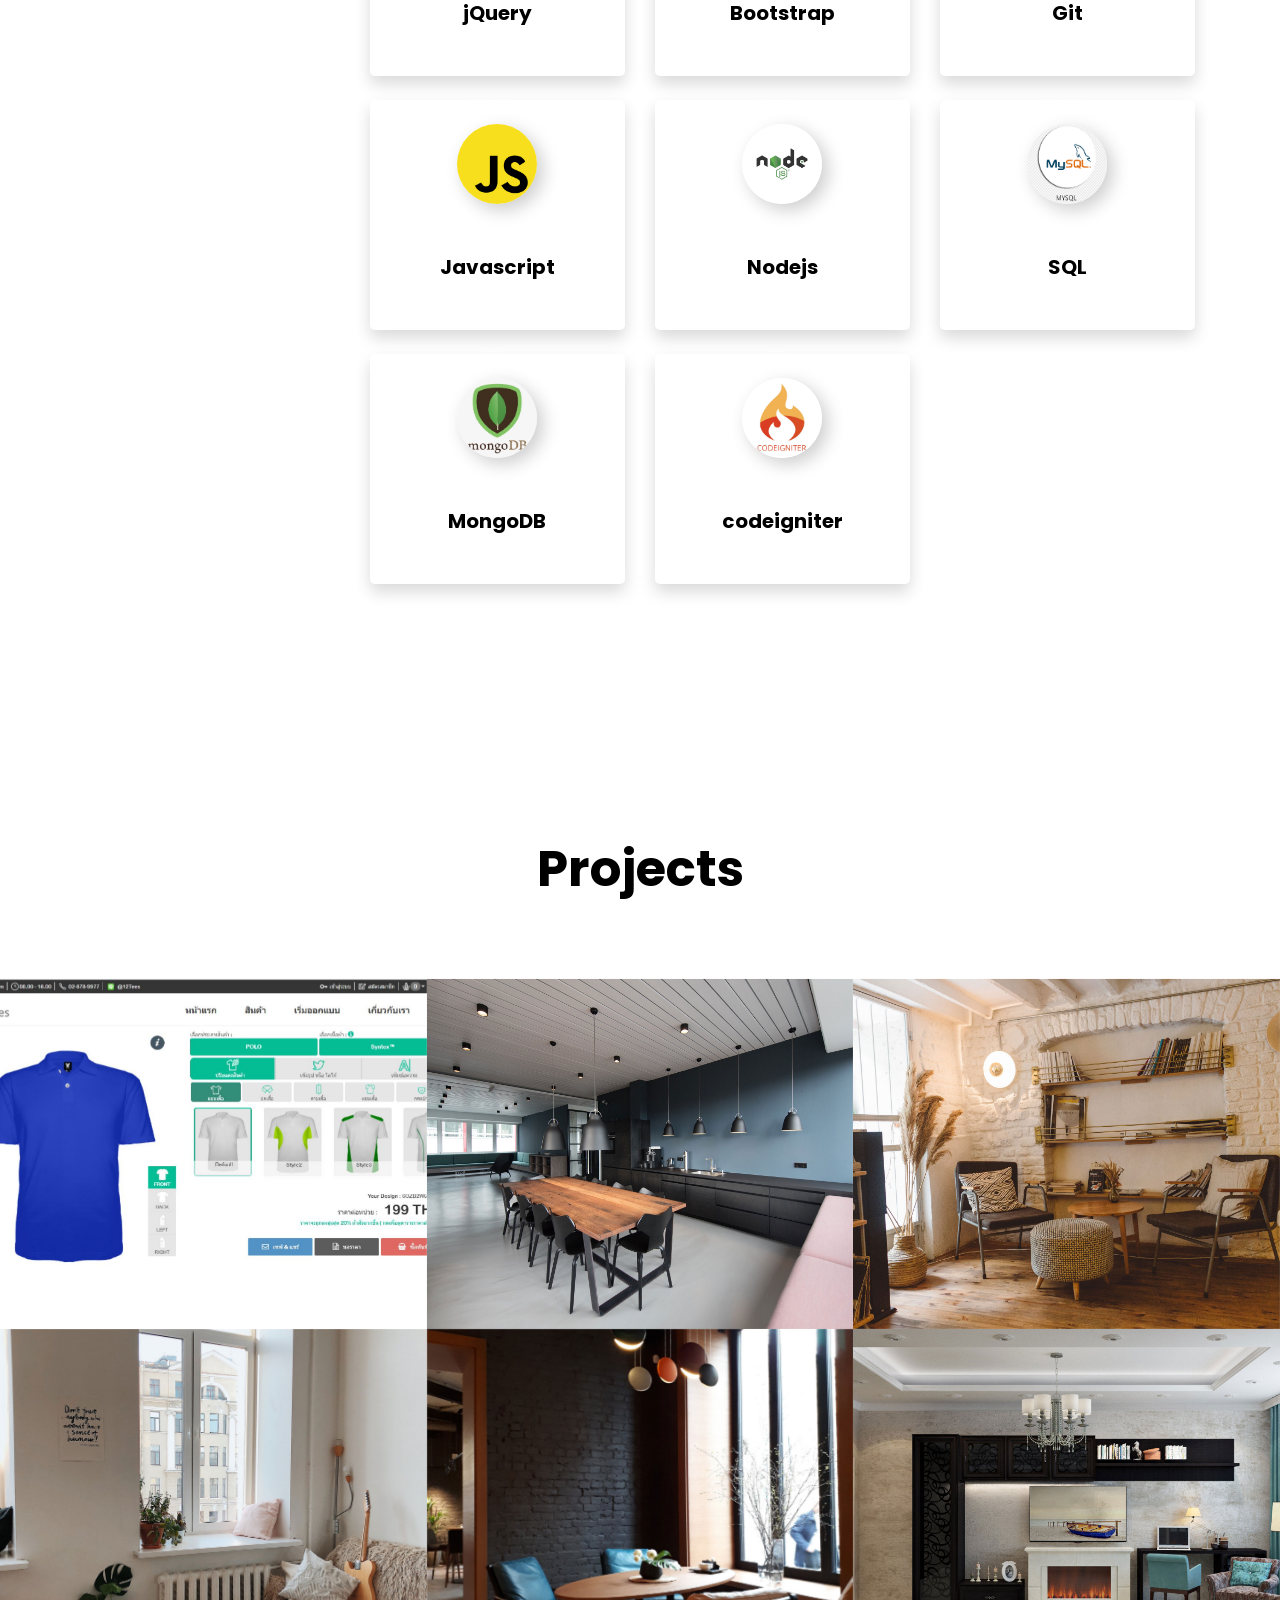
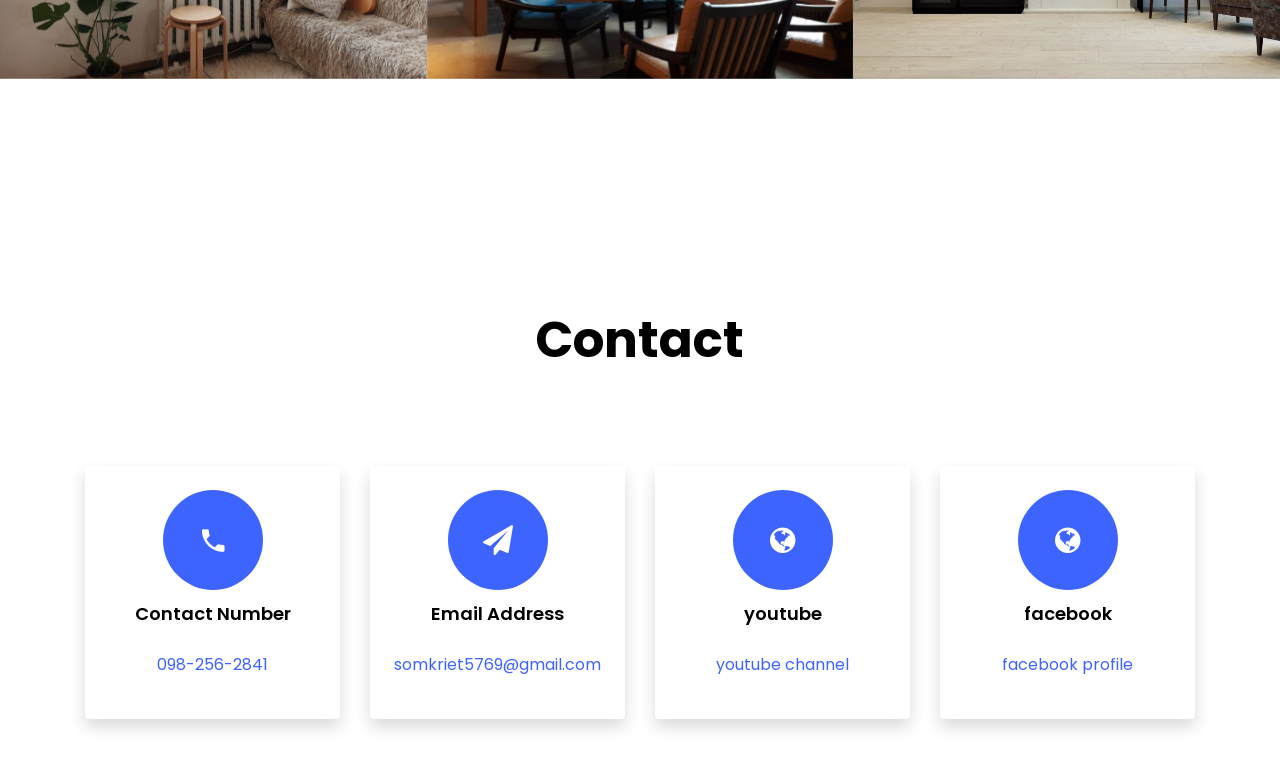
==== commit 72a00c90: "Update index.html" ====
--- a/index.html
+++ b/index.html
@@ -269,7 +269,7 @@
         </div>
     		<div class="row no-gutters">
     			<div class="col-md-4">
-    				<div class="project img ftco-animate d-flex justify-content-center align-items-center" style="background-image: url(image/web_12tees.jpg);">
+    				<div class="project img ftco-animate d-flex justify-content-center align-items-center" style="background-image: url(image/img12tees.jpg);">
     					<div class="overlay"></div>
 	    				<div class="text text-center p-4">
 	    					<h3><a href="#">Web Site 12tees.com</a></h3>
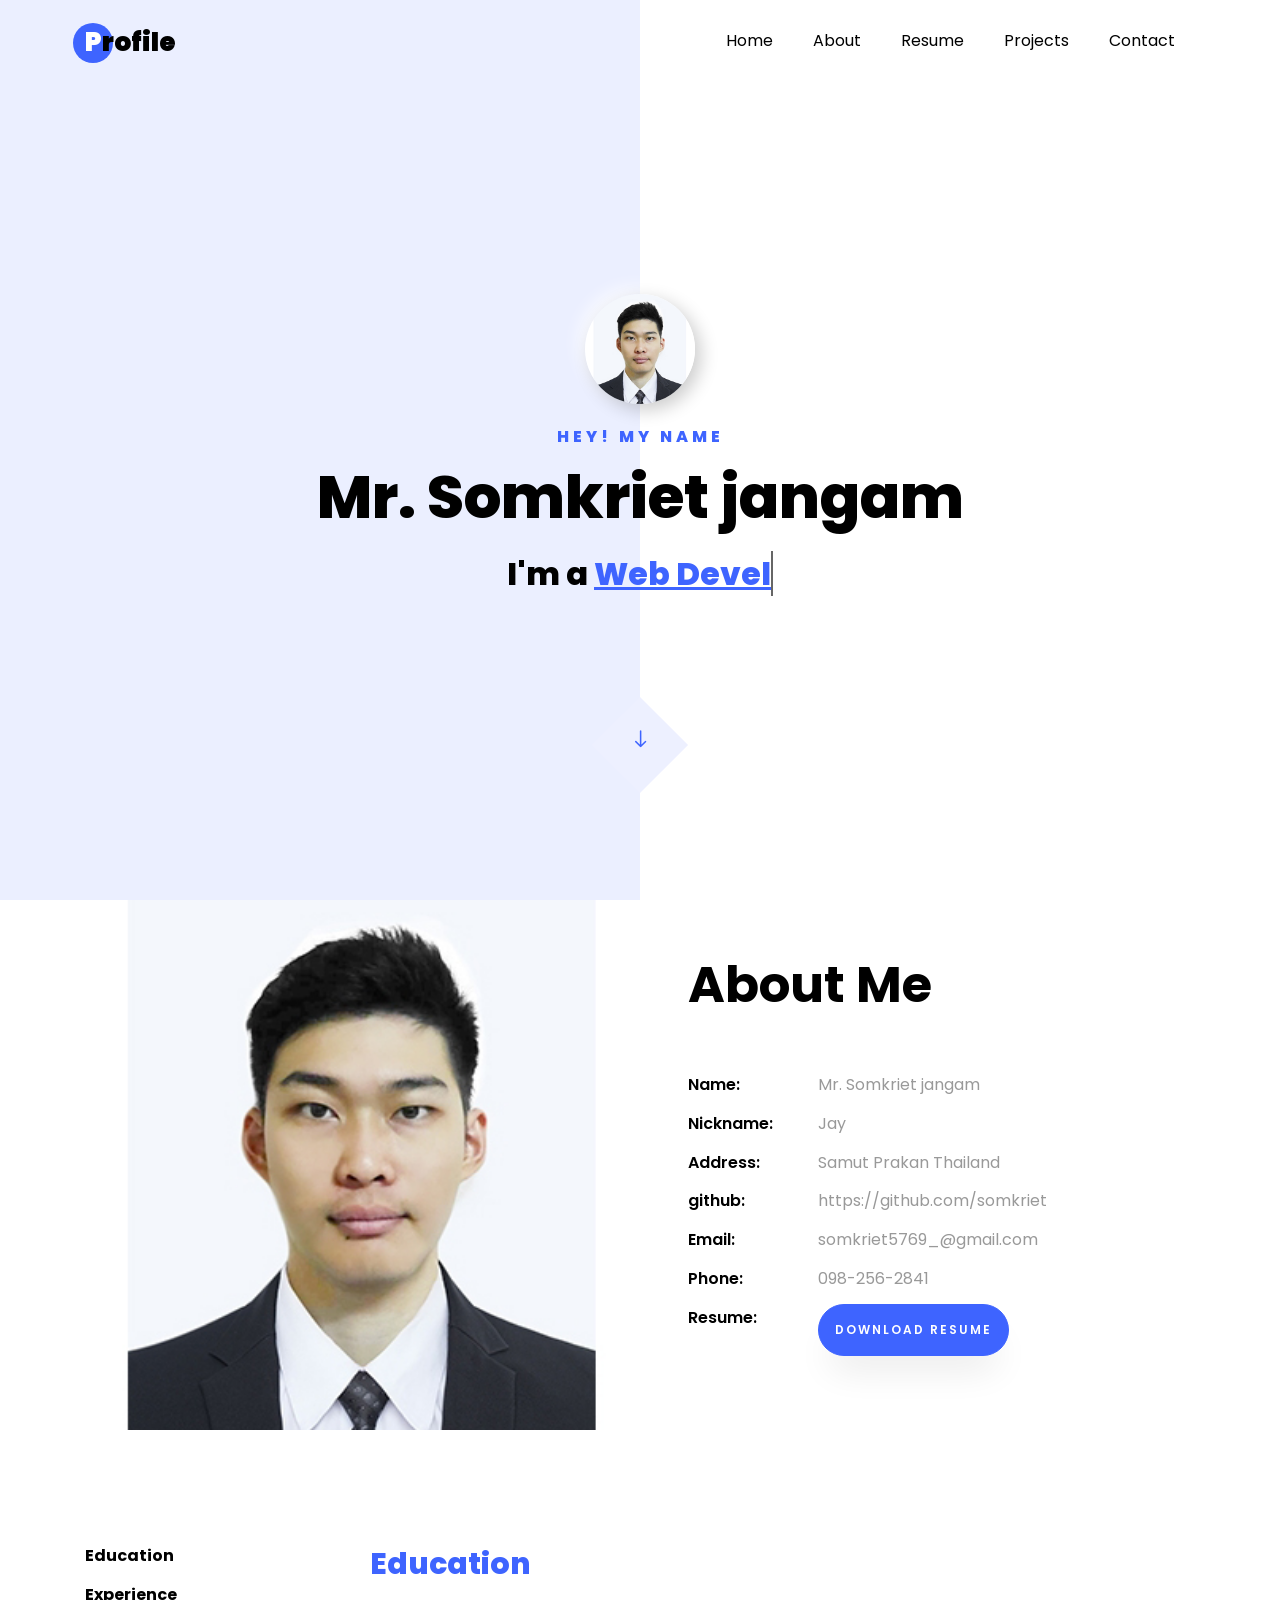
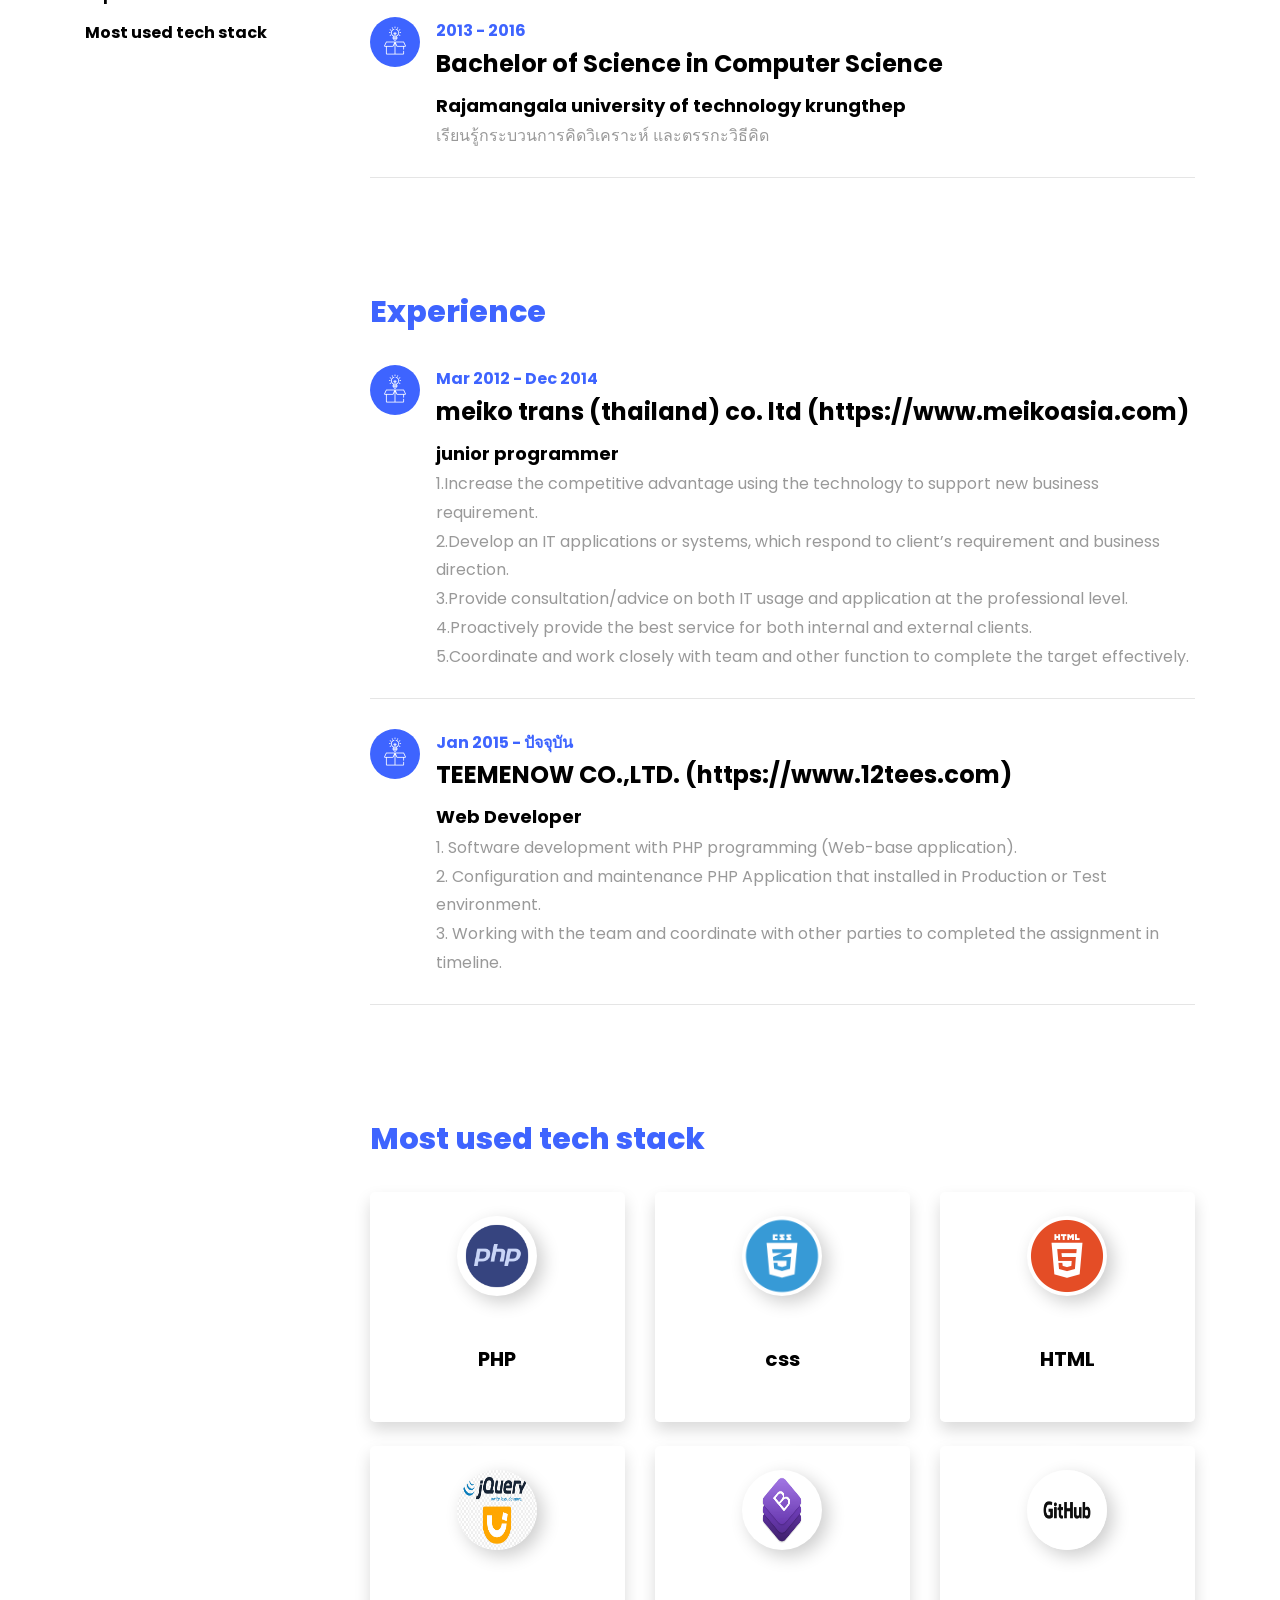
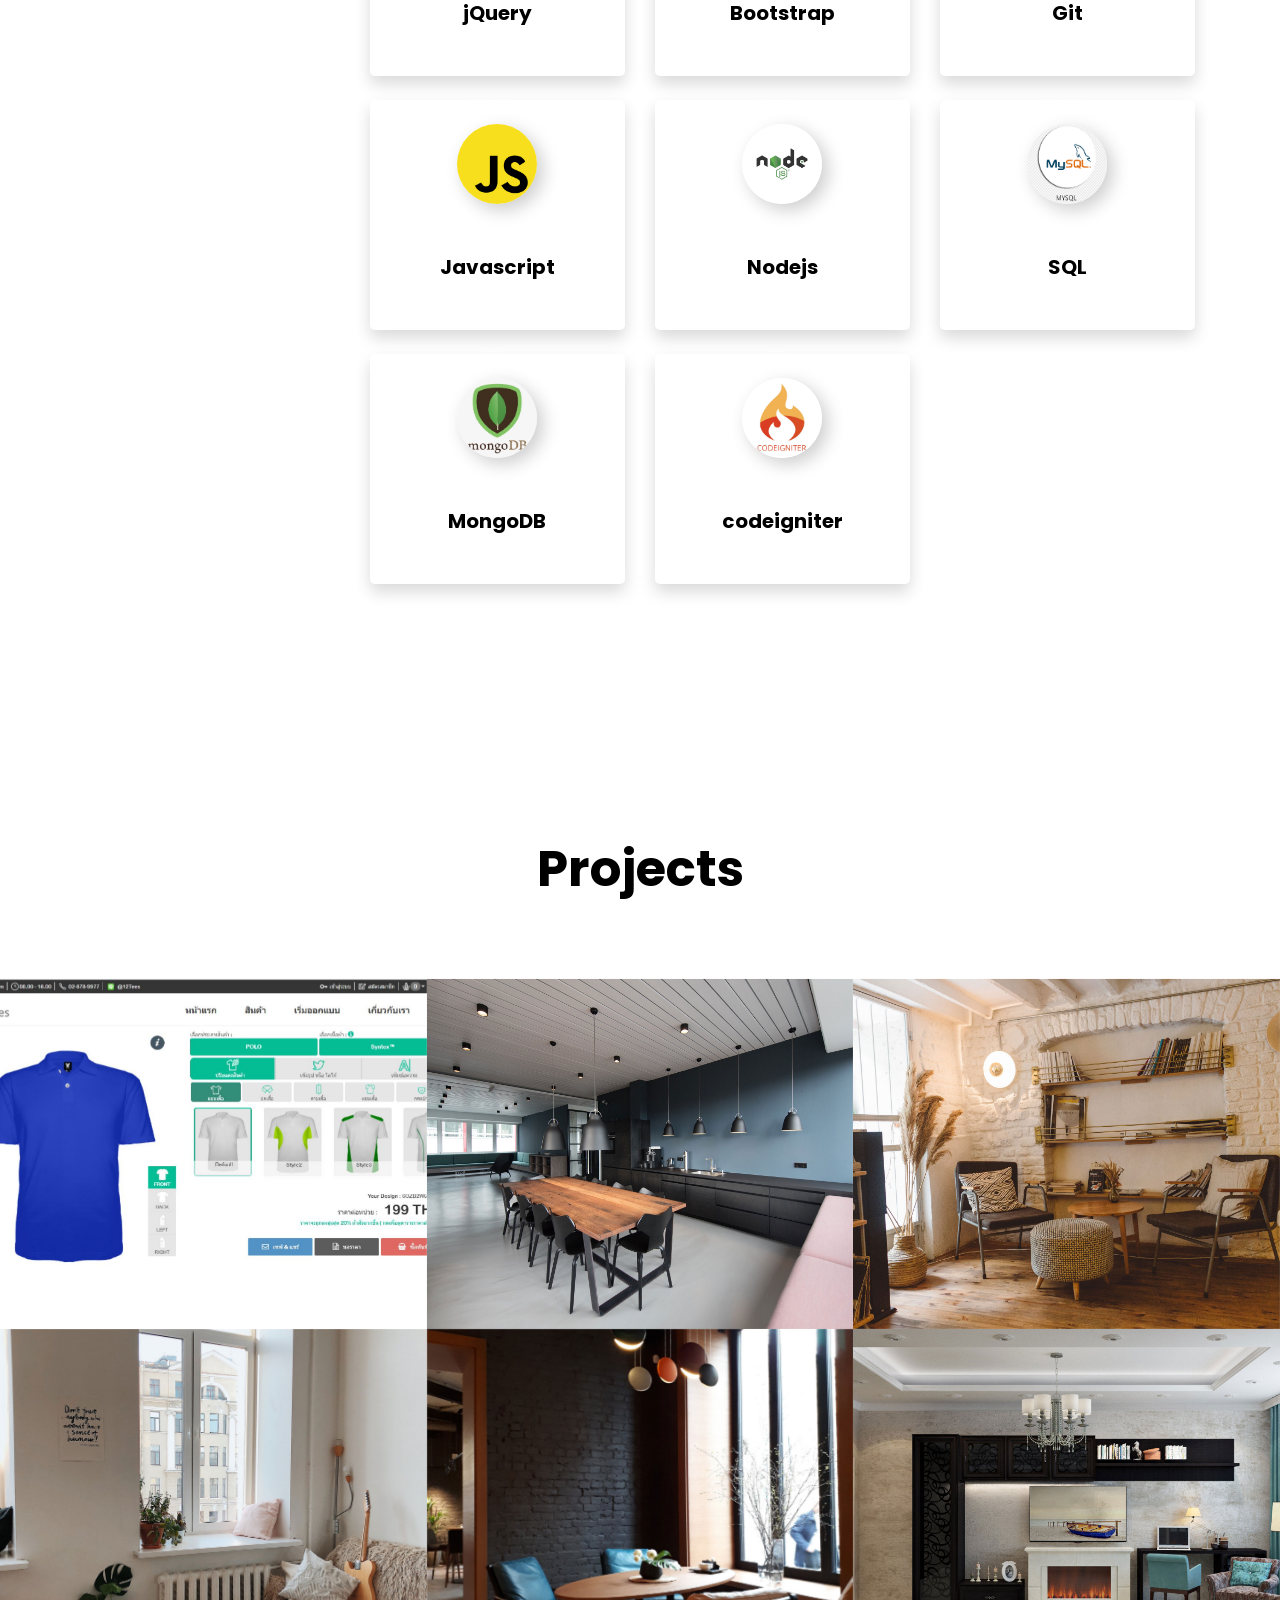
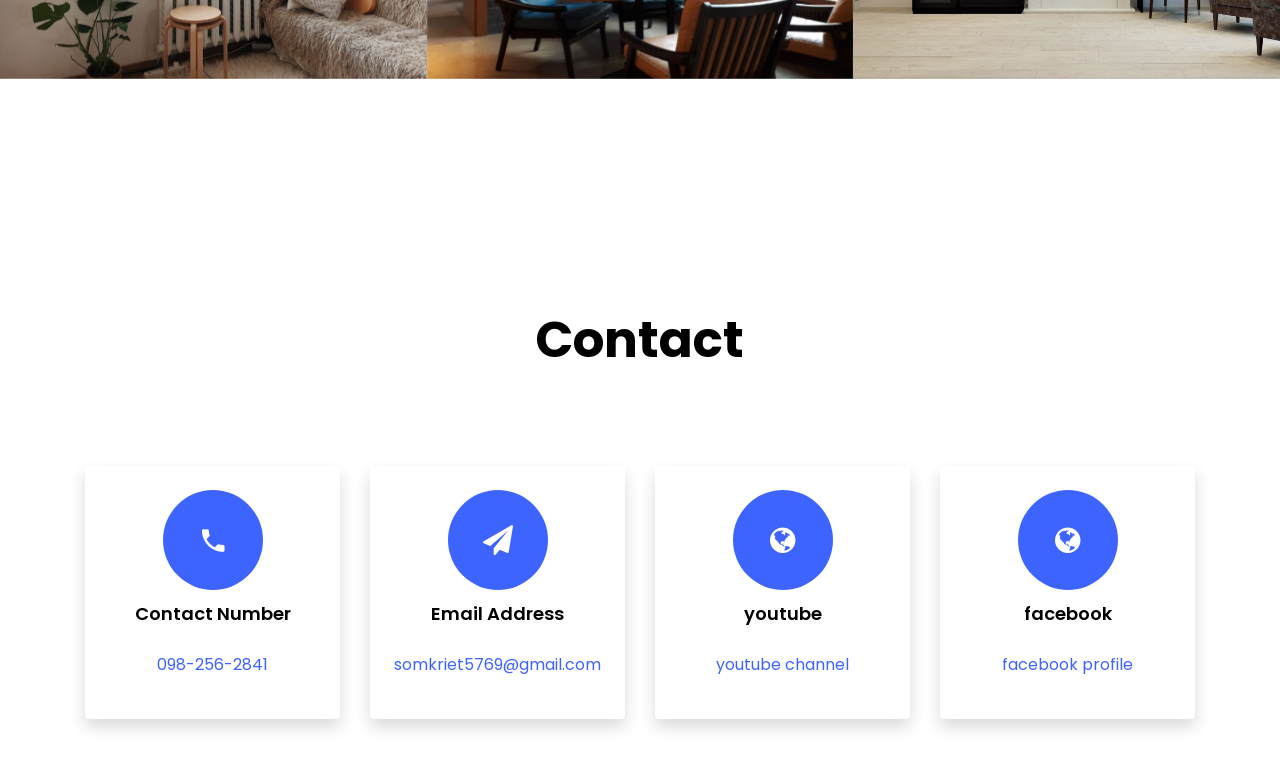
==== commit 0063de6a: "Update index.html" ====
--- a/index.html
+++ b/index.html
@@ -27,7 +27,7 @@
 	  
     <nav class="navbar navbar-expand-lg navbar-dark ftco_navbar ftco-navbar-light site-navbar-target" id="ftco-navbar">
 	    <div class="container">
-	      <a class="navbar-brand" href="index.html"><span>P</span>ortfolio</a>
+	      <a class="navbar-brand" href="index.html"><span>P</span>rofile</a>
 	      <button class="navbar-toggler js-fh5co-nav-toggle fh5co-nav-toggle" type="button" data-toggle="collapse" data-target="#ftco-nav" aria-controls="ftco-nav" aria-expanded="false" aria-label="Toggle navigation">
 	        <span class="oi oi-menu"></span> Menu
 	      </button>
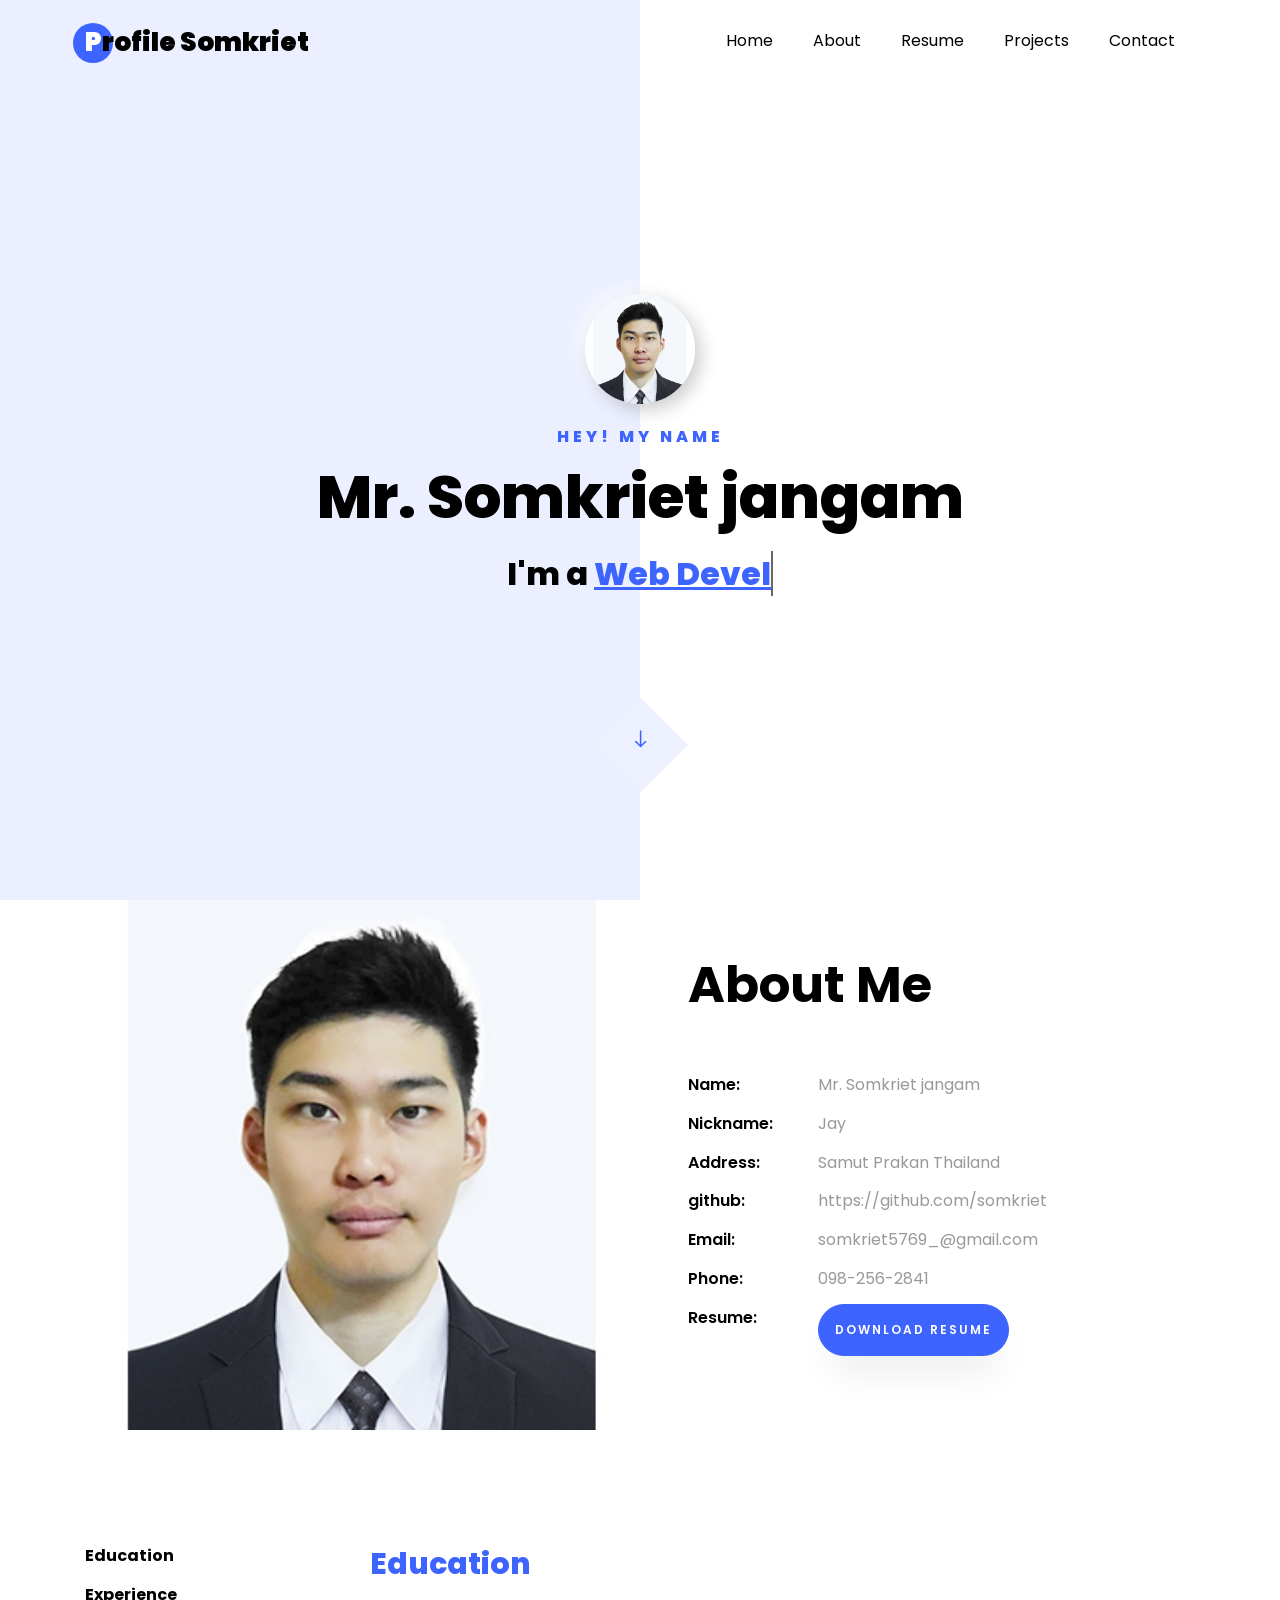
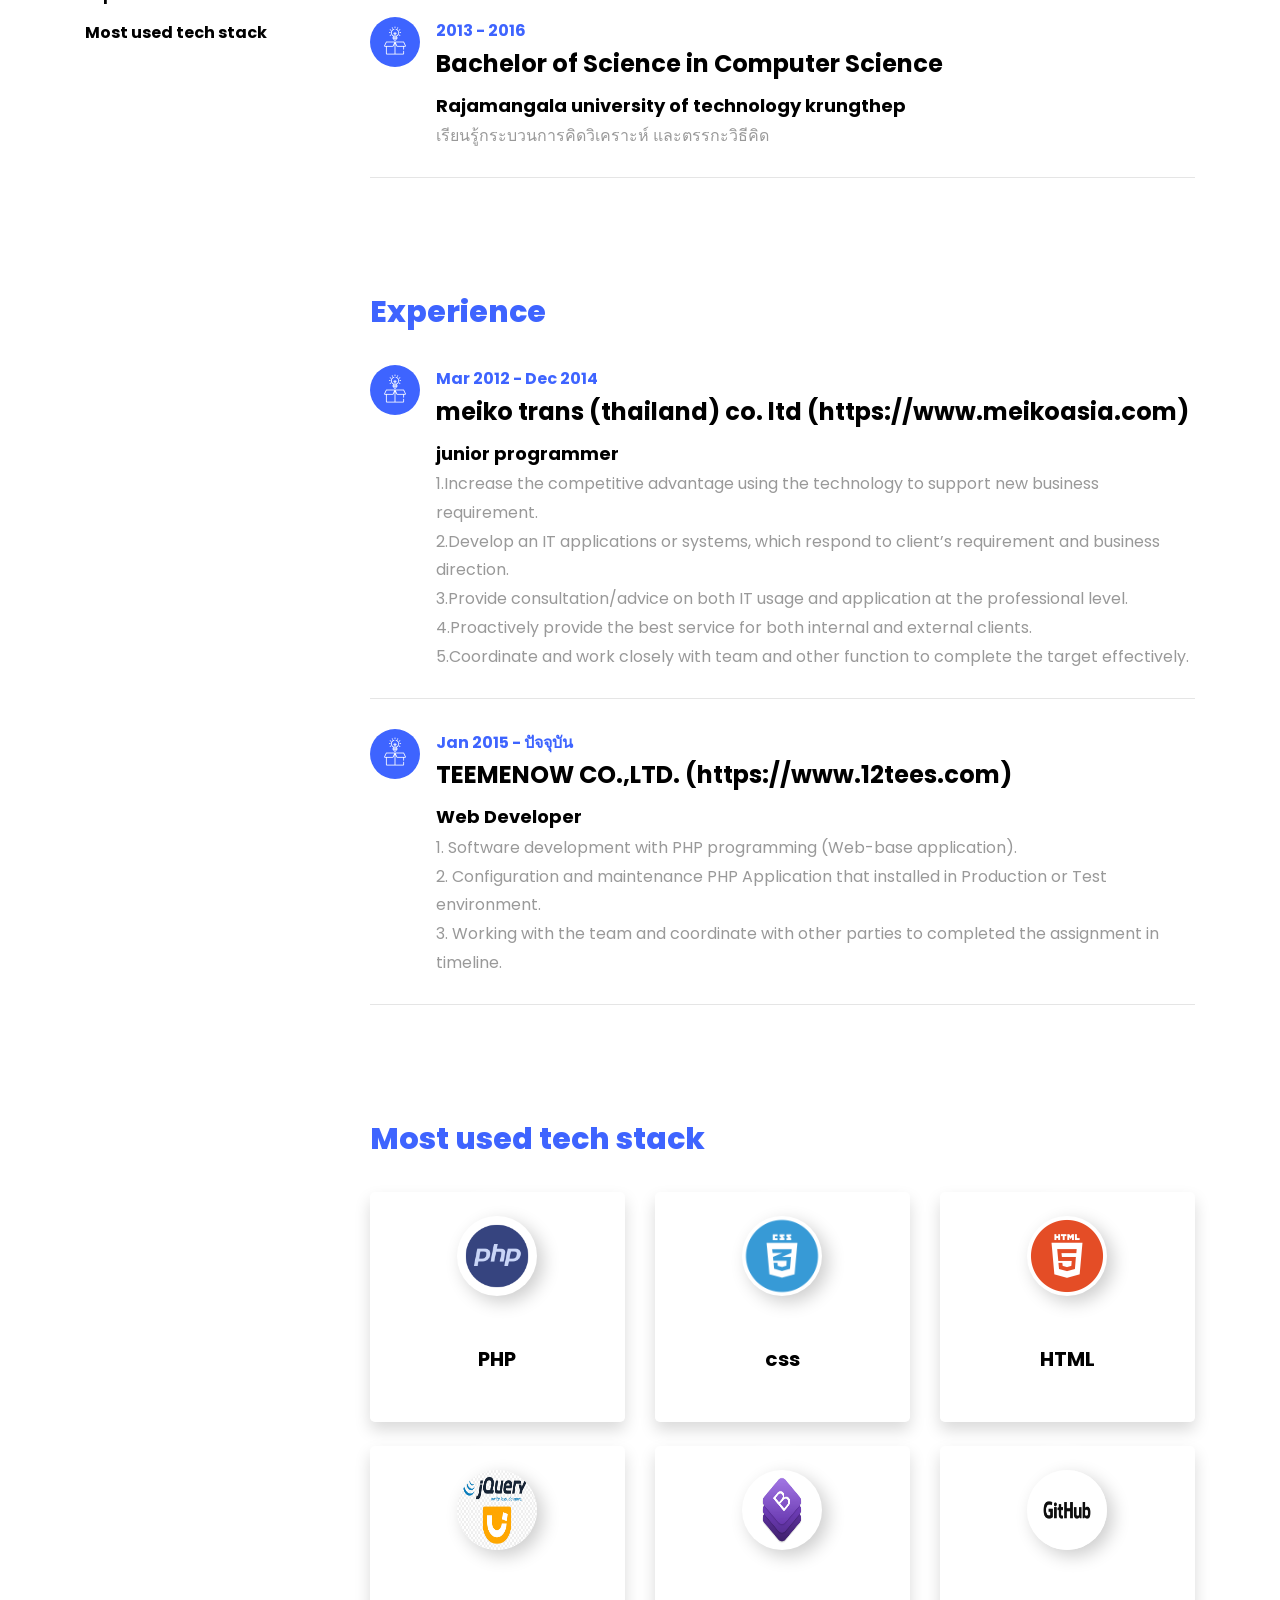
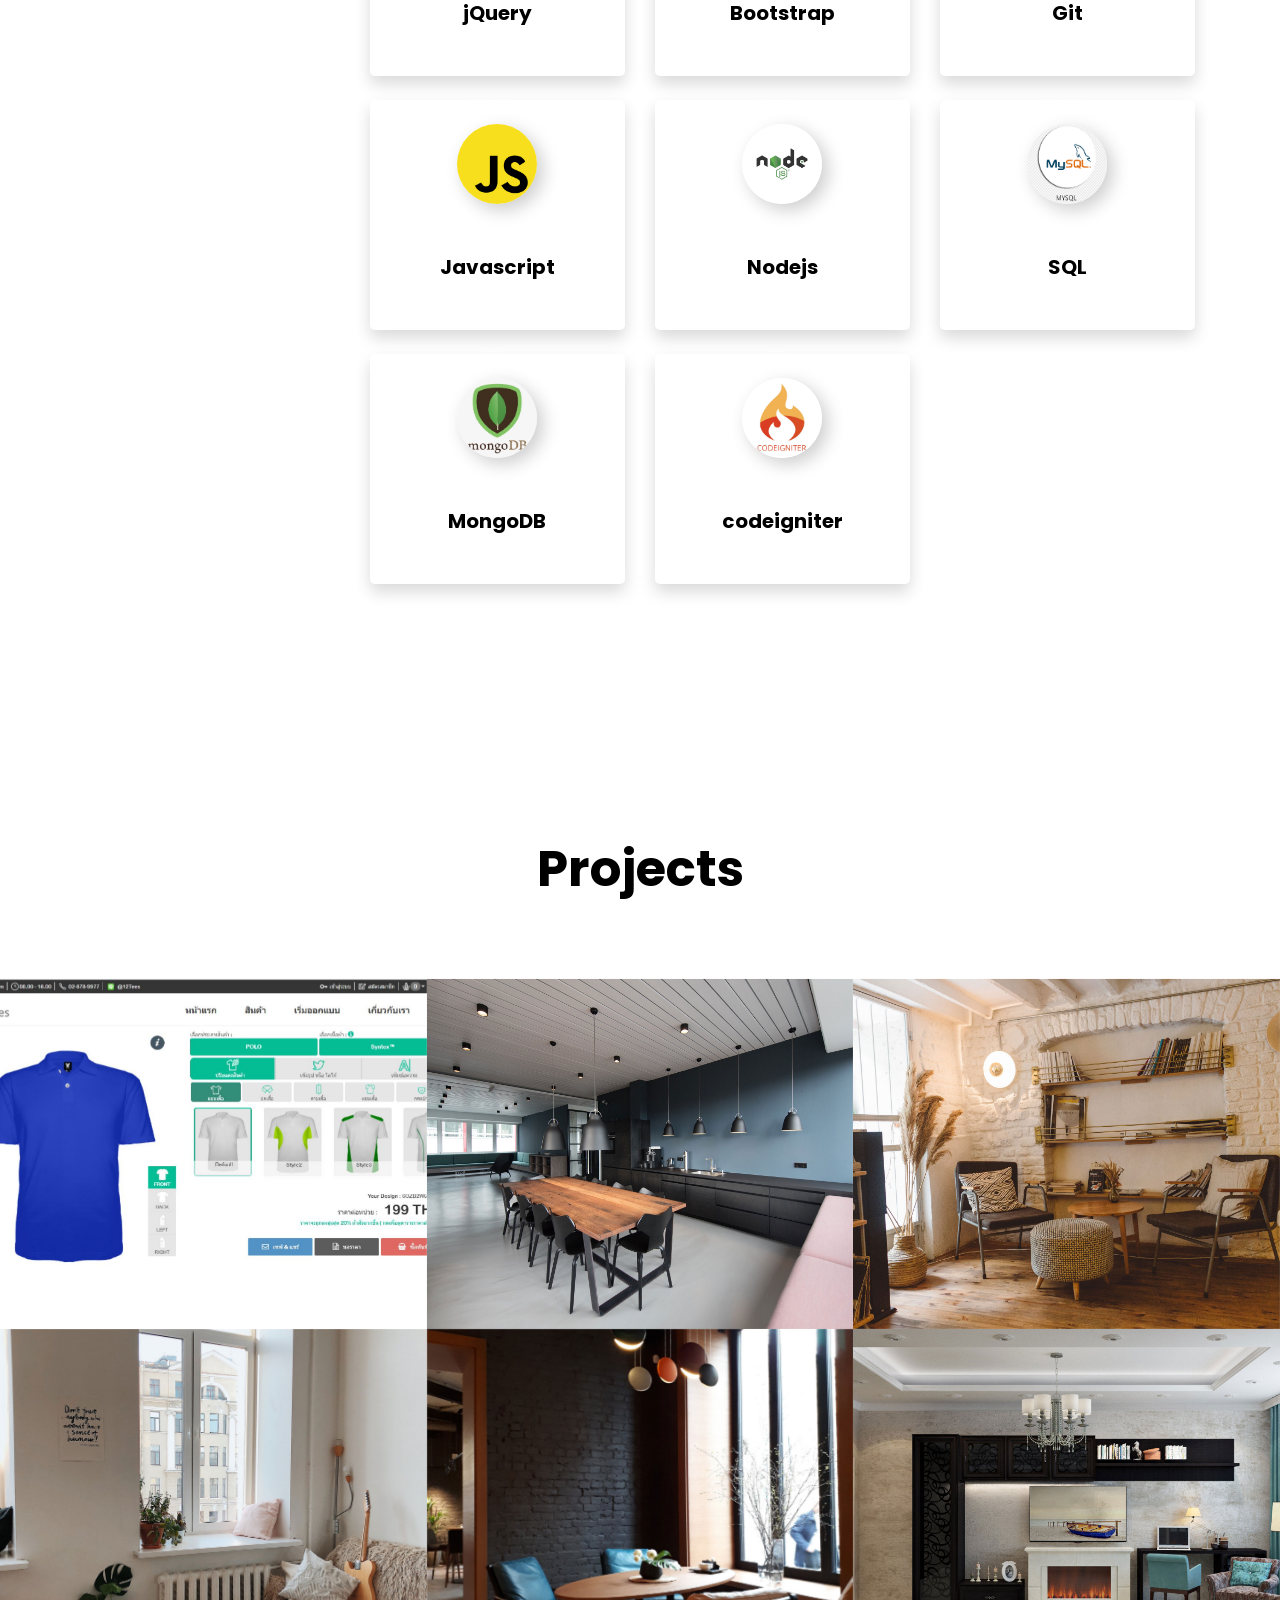
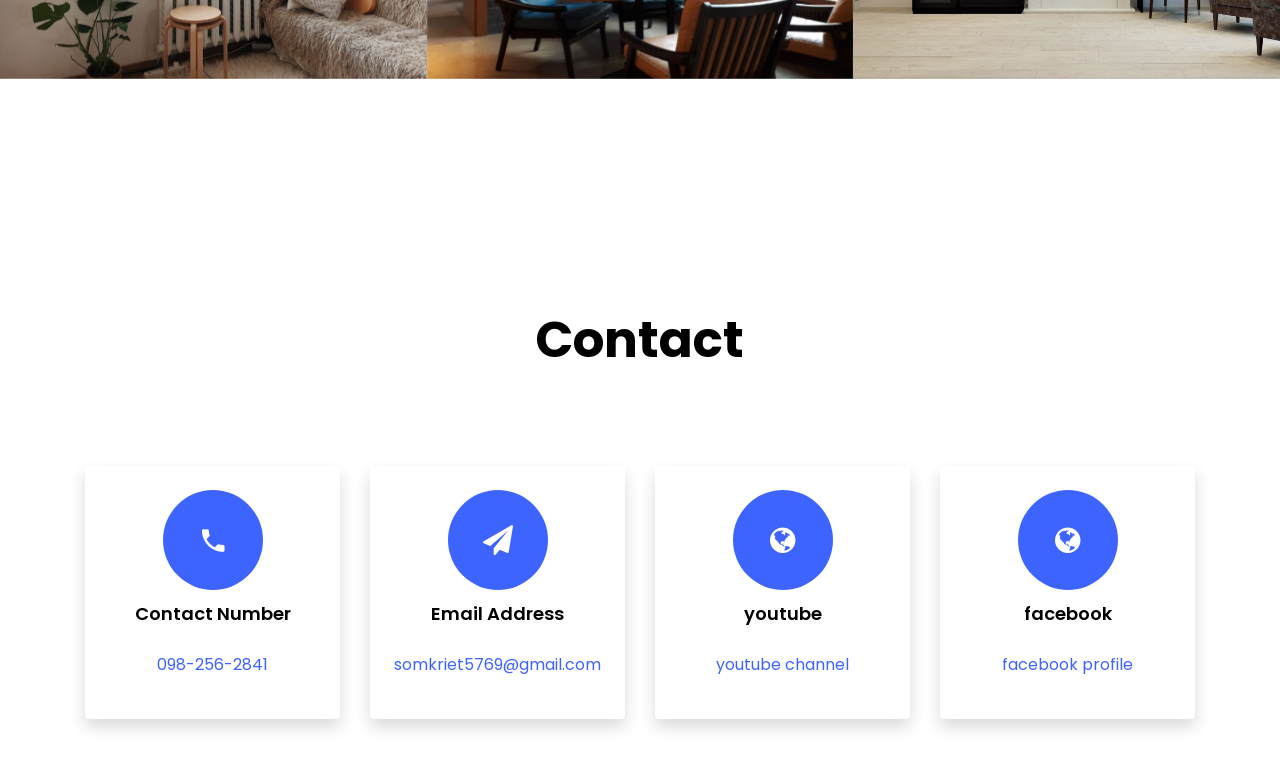
==== commit b5082a43: "Update index.html" ====
--- a/index.html
+++ b/index.html
@@ -27,7 +27,7 @@
 	  
     <nav class="navbar navbar-expand-lg navbar-dark ftco_navbar ftco-navbar-light site-navbar-target" id="ftco-navbar">
 	    <div class="container">
-	      <a class="navbar-brand" href="index.html"><span>P</span>rofile</a>
+	      <a class="navbar-brand" href="index.html"><span>P</span>rofile Somkriet</a>
 	      <button class="navbar-toggler js-fh5co-nav-toggle fh5co-nav-toggle" type="button" data-toggle="collapse" data-target="#ftco-nav" aria-controls="ftco-nav" aria-expanded="false" aria-label="Toggle navigation">
 	        <span class="oi oi-menu"></span> Menu
 	      </button>
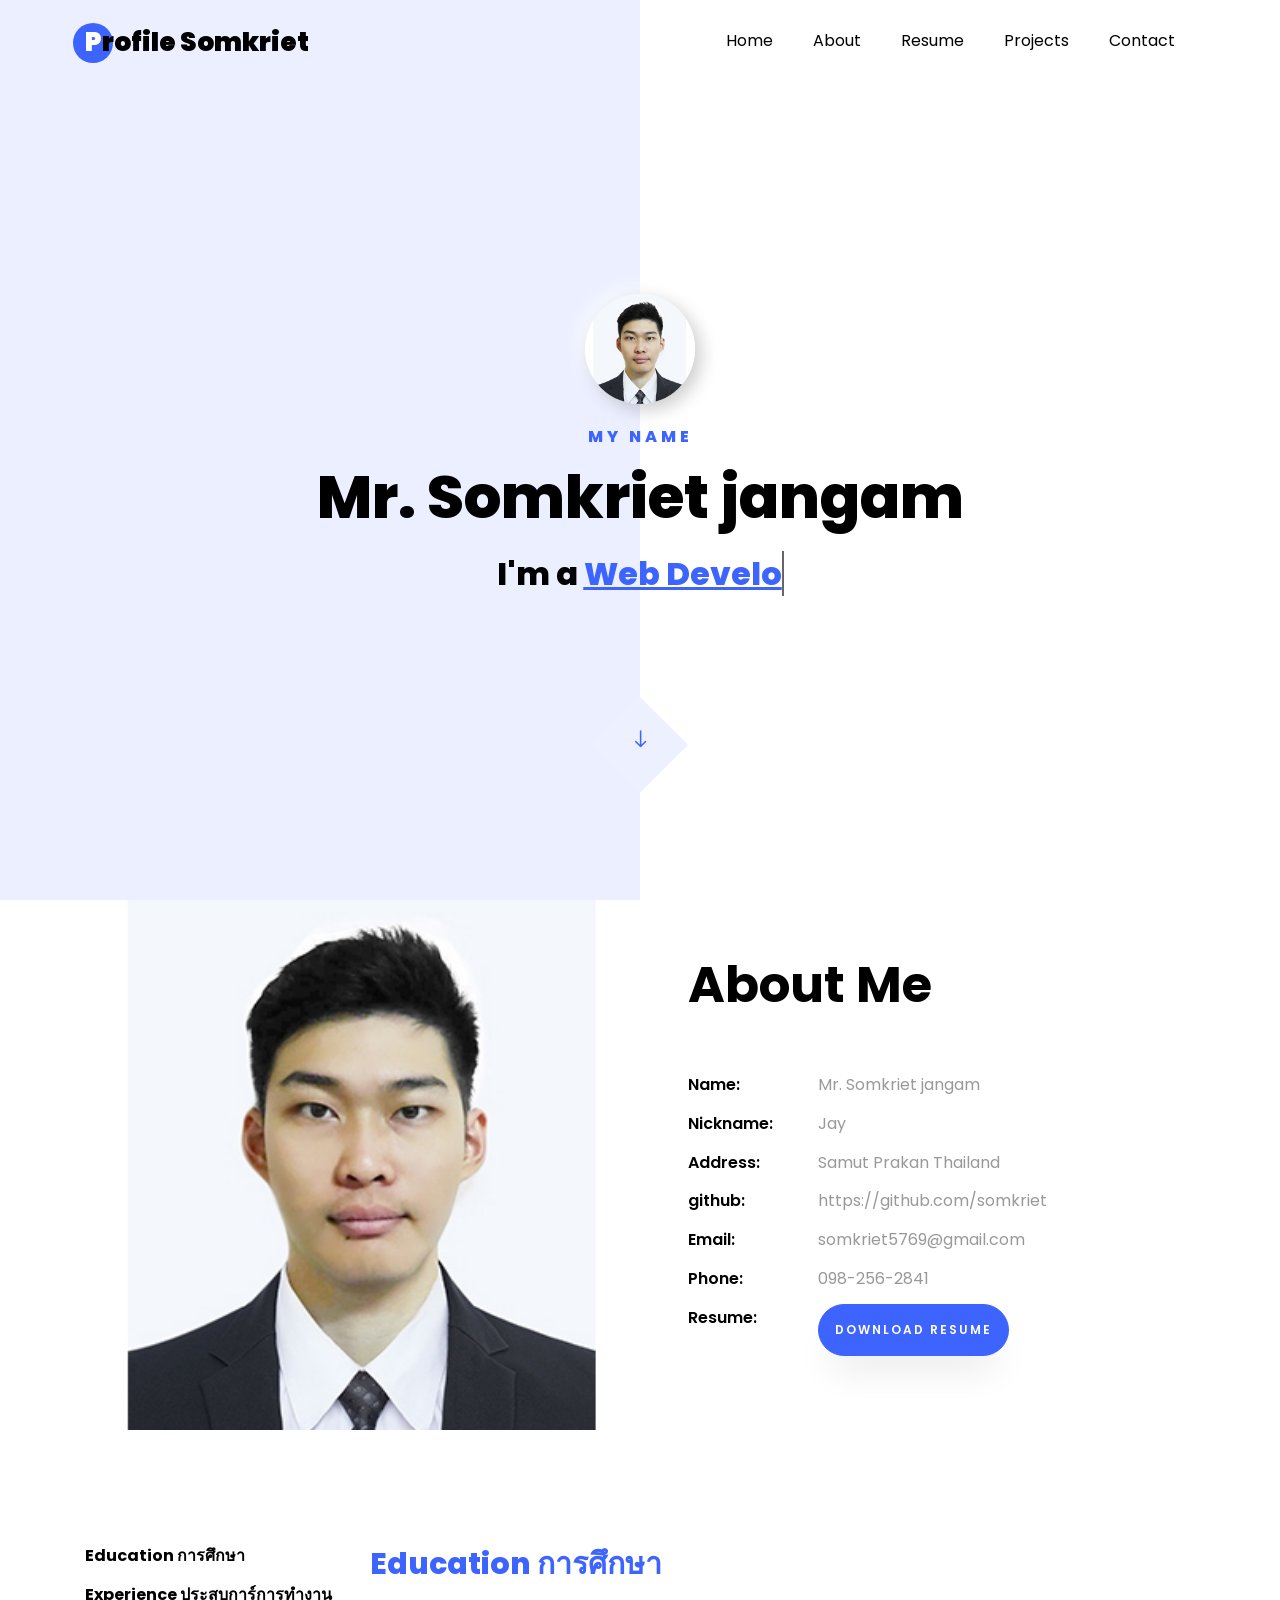
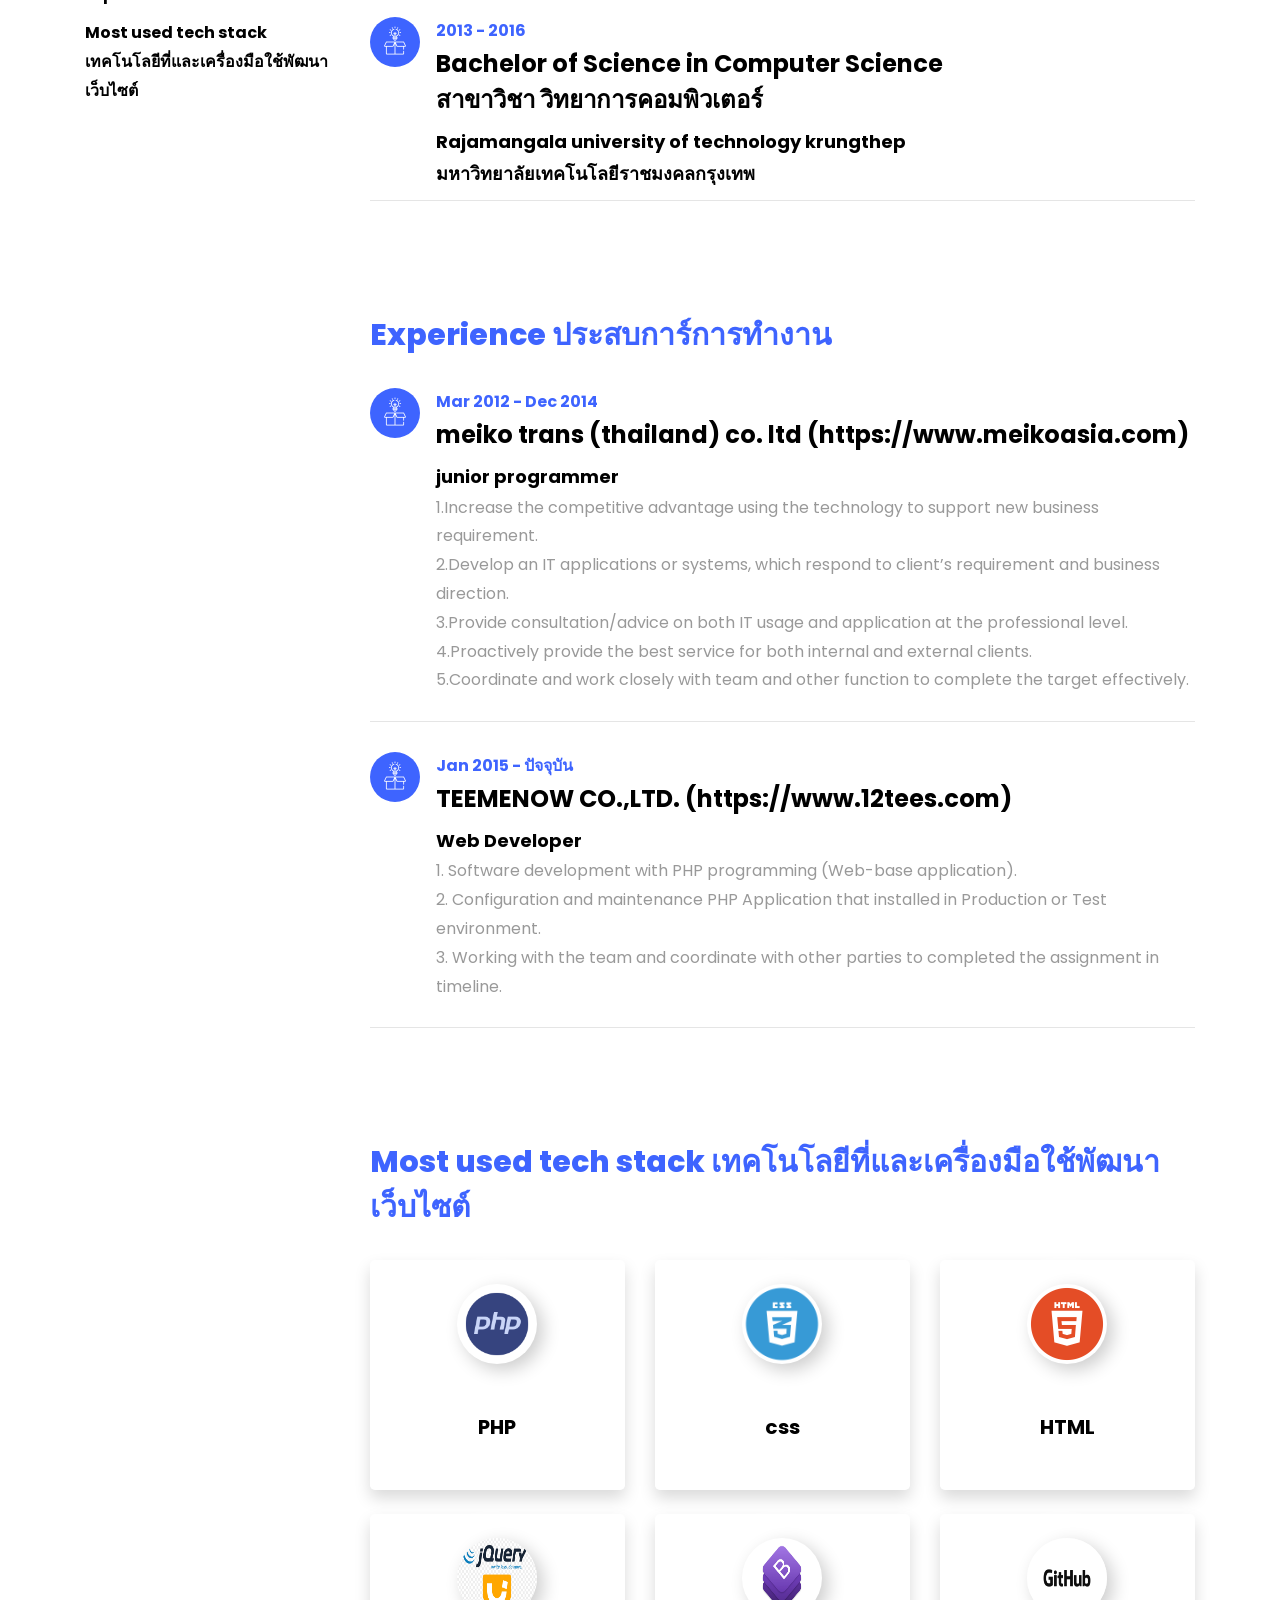
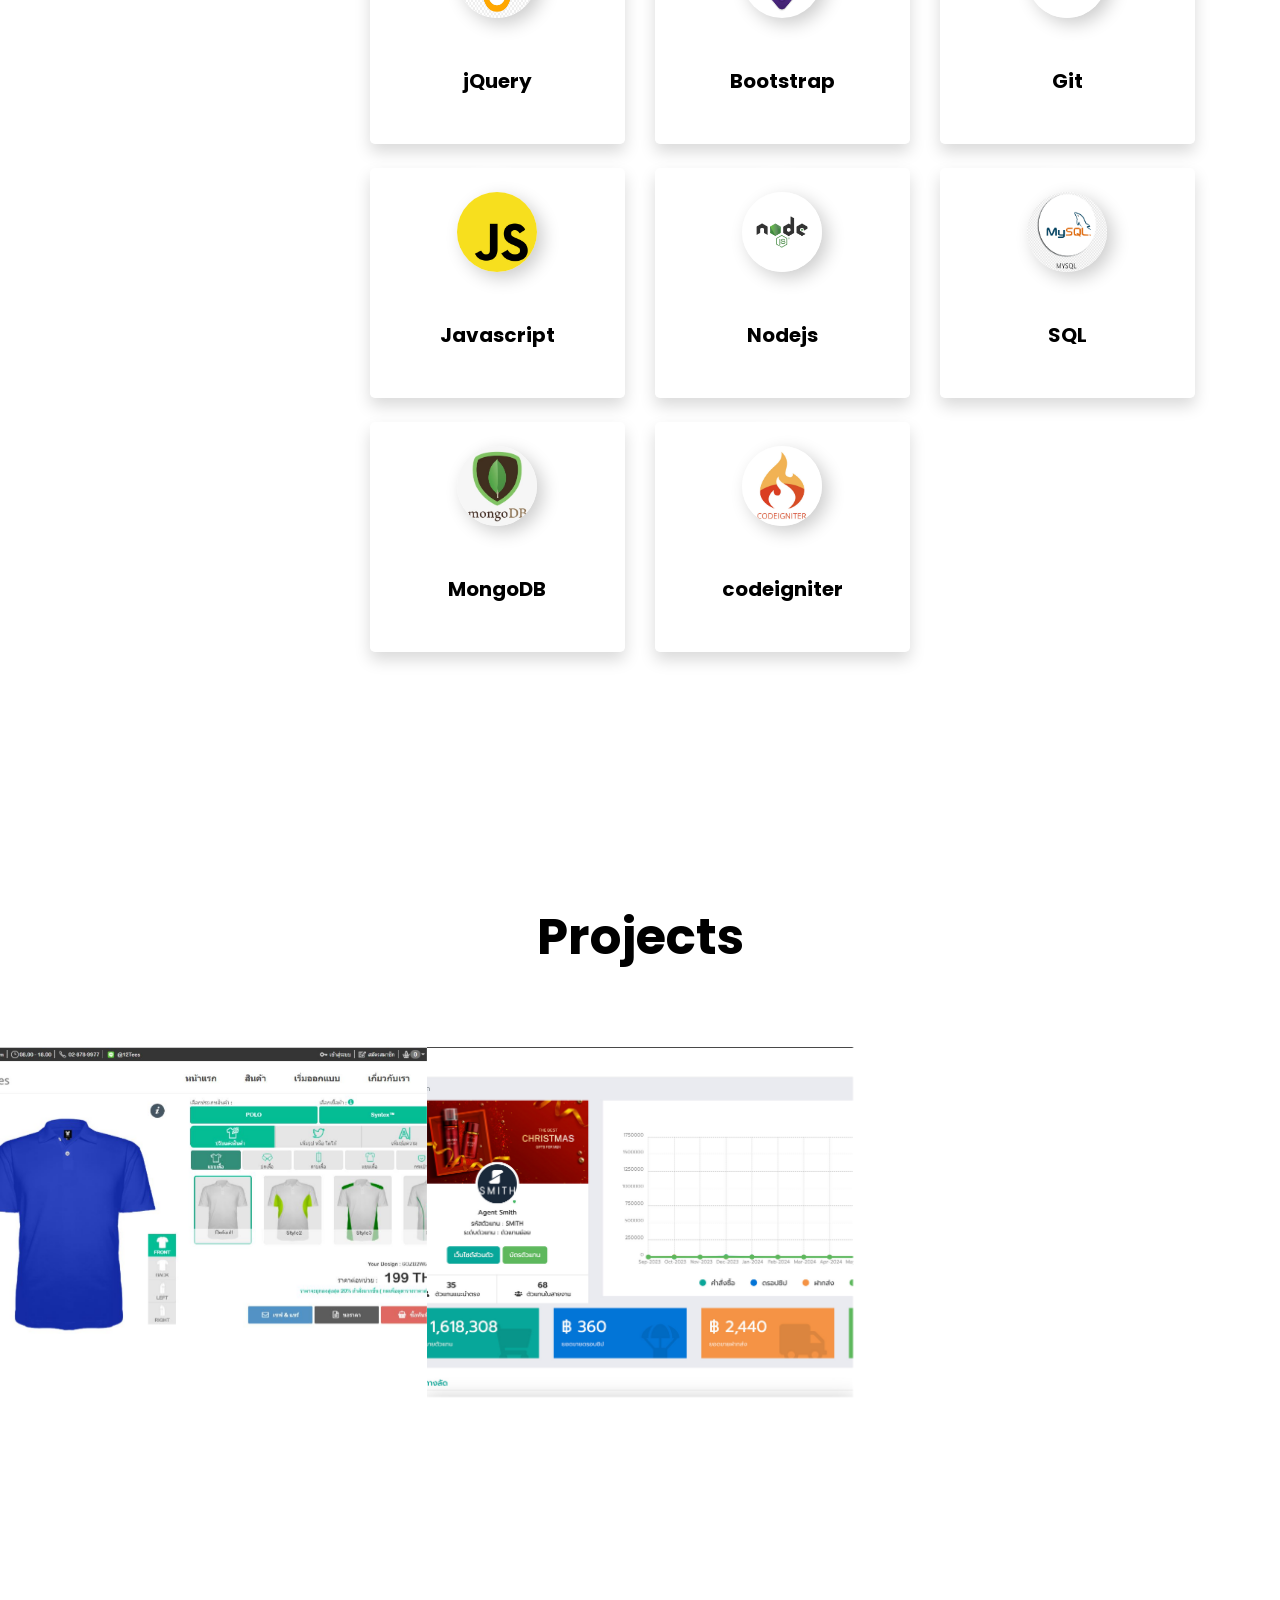
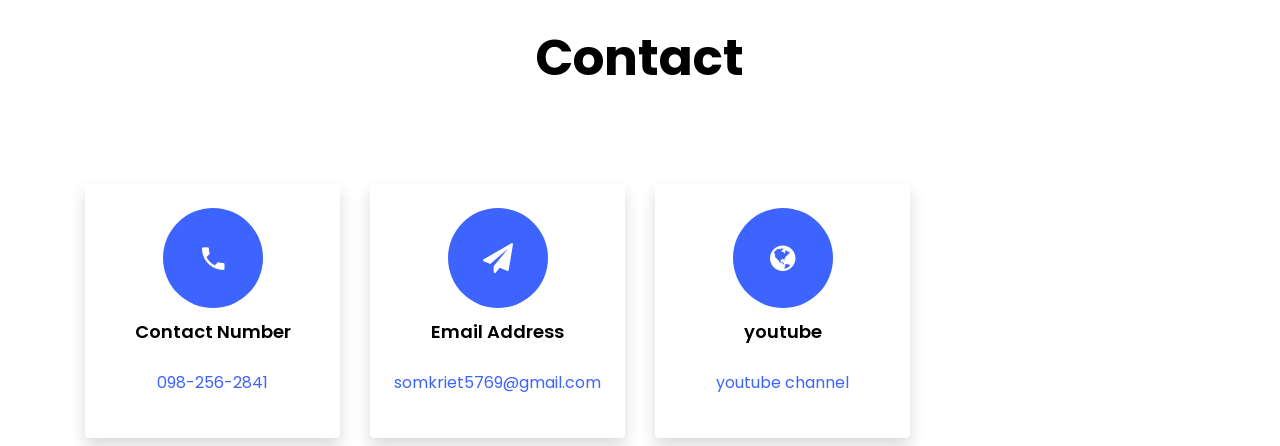
==== commit 848aa85f: "update data" ====
--- a/index.html
+++ b/index.html
@@ -52,7 +52,7 @@
           <div class="col-lg-8 col-md-6 ftco-animate d-flex align-items-center">
           	<div class="text text-center">
           		<img src="image/jay.jpg" class="hero-img" width="110px" height="110px" alt=""><br>
-          		<span class="subheading">Hey! My Name</span>
+          		<span class="subheading">My Name</span>
 		  				<h1>Mr. Somkriet jangam</h1>
 			  				<h2>I'm a 
 								  <span
@@ -92,7 +92,7 @@
 			            	<li class="d-flex"><span>Nickname:</span> <span>Jay</span></li>
 			            	<li class="d-flex"><span>Address:</span> <span>Samut Prakan Thailand </span></li>
 			            	<li class="d-flex"><span>github:</span> <span>https://github.com/somkriet</span></li>
-			            	<li class="d-flex"><span>Email:</span> <span>somkriet5769_@gmail.com</span></li>
+			            	<li class="d-flex"><span>Email:</span> <span>somkriet5769@gmail.com</span></li>
 			            	<li class="d-flex"><span>Phone: </span> <span>098-256-2841</span></li>
 			            	<li class="d-flex"><span>Resume: </span> <span><a href="file/CV_somkriet.pdf" class="btn btn-primary py-3 px-3">Download Resume</a></span></li>
 			            </ul>
@@ -109,31 +109,30 @@
     			<div class="col-md-3">
 				    <nav id="navi">
 					    <ul>
-					      <li><a href="#page-1">Education</a></li>
-					      <li><a href="#page-2">Experience</a></li>
-					      <li><a href="#page-3">Most used tech stack</a></li>
+					      <li><a href="#page-1">Education การศึกษา</a></li>
+					      <li><a href="#page-2">Experience ประสบการ์การทำงาน</a></li>
+					      <li><a href="#page-3">Most used tech stack เทคโนโลยีที่และเครื่องมือใช้พัฒนาเว็บไซต์</a></li>
 					      <!-- <li><a href="#page-4">Awards</a></li> -->
 					    </ul>
 					  </nav>
 					</div>
 					<div class="col-md-9">
 					  <div id="page-1" class= "page one">
-					  	<h2 class="heading">Education</h2>
+					  	<h2 class="heading">Education การศึกษา</h2>
 					    <div class="resume-wrap d-flex ftco-animate">
 					    	<div class="icon d-flex align-items-center justify-content-center">
 					    		<span class="flaticon-ideas"></span>
 					    	</div>
 					    	<div class="text pl-3">
 		    					<span class="date">2013 - 2016</span>
-		    					<h2>Bachelor of Science in Computer Science</h2>
-		    					<span class="position">Rajamangala university of technology krungthep</span>
-		    					<p>เรียนรู้กระบวนการคิดวิเคราะห์ และตรรกะวิธีคิด</p>
+		    					<h2>Bachelor of Science in Computer Science <br>สาขาวิชา วิทยาการคอมพิวเตอร์</h2>
+		    					<span class="position">Rajamangala university of technology krungthep <br>มหาวิทยาลัยเทคโนโลยีราชมงคลกรุงเทพ</span>
 	    					</div>
 	    				</div>
 					  </div>
 
 					  <div id="page-2" class= "page two">
-					  	<h2 class="heading">Experience</h2>
+					  	<h2 class="heading">Experience ประสบการ์การทำงาน</h2>
 					    <div class="resume-wrap d-flex ftco-animate">
 					    	<div class="icon d-flex align-items-center justify-content-center">
 					    		<span class="flaticon-ideas"></span>
@@ -167,7 +166,7 @@
 					  </div>
 
 					<div id="page-3" class= "page three">
-					  	<h2 class="heading">Most used tech stack</h2>
+					  	<h2 class="heading">Most used tech stack เทคโนโลยีที่และเครื่องมือใช้พัฒนาเว็บไซต์</h2>
 					  	<div class="row progress-circle mb-5">
 			                <div class="col-lg-4 mb-4">
 			                  <div class="bg-white rounded-lg shadow p-4">
@@ -280,52 +279,54 @@
 	    				</div>
     				</div>
   				</div>
+
   				<div class="col-md-4">
-    				<div class="project img ftco-animate d-flex justify-content-center align-items-center" style="background-image: url(images/work-2.jpg);">
+    				<div class="project img ftco-animate d-flex justify-content-center align-items-center" style="background-image: url(image/smith.jpg);">
+    					<div class="overlay"></div>
+	    				<div class="text text-center p-4">
+	    					<h3><a href="#">Web Site Agent System</a></h3>
+	    					<span>ระบบตัวแทนจำหน่ายขายสินค้าออนไลน์</span>
+							<h3><a href="https://www.smithdemo.xyz/" class="btn btn-warning py-3 px-3"  target="_blank">view</a></h3>
+	    				</div>
+    				</div>
+  				</div>
+
+    			<!-- <div class="col-md-4">
+    				<div class="project img ftco-animate d-flex justify-content-center align-items-center" style="background-image: url(images/work-3.jpg);">
     					<div class="overlay"></div>
 	    				<div class="text text-center p-4">
 	    					<h3><a href="#">Branding &amp; Illustration Design</a></h3>
 	    					<span>Web Design</span>
 	    				</div>
     				</div>
-  				</div>
-
-    			<div class="col-md-4">
-    				<div class="project img ftco-animate d-flex justify-content-center align-items-center" style="background-image: url(images/work-3.jpg);">
+    			</div> -->
+    			<!-- <div class="col-md-4">
+    				<div class="project img ftco-animate d-flex justify-content-center align-items-center" style="background-image: url(images/work-4.jpg);">
     					<div class="overlay"></div>
 	    				<div class="text text-center p-4">
 	    					<h3><a href="#">Branding &amp; Illustration Design</a></h3>
 	    					<span>Web Design</span>
 	    				</div>
     				</div>
-    			</div>
-    			<div class="col-md-4">
-    				<div class="project img ftco-animate d-flex justify-content-center align-items-center" style="background-image: url(images/work-4.jpg);">
+    			</div> -->
+    			<!-- <div class="col-md-4">
+    				<div class="project img ftco-animate d-flex justify-content-center align-items-center" style="background-image: url(images/work-5.jpg);">
     					<div class="overlay"></div>
 	    				<div class="text text-center p-4">
 	    					<h3><a href="#">Branding &amp; Illustration Design</a></h3>
 	    					<span>Web Design</span>
 	    				</div>
     				</div>
-    			</div>
-    			<div class="col-md-4">
-    				<div class="project img ftco-animate d-flex justify-content-center align-items-center" style="background-image: url(images/work-5.jpg);">
+    			</div> -->
+    			<!-- <div class="col-md-4">
+    				<div class="project img ftco-animate d-flex justify-content-center align-items-center" style="background-image: url(images/work-6.jpg);">
     					<div class="overlay"></div>
 	    				<div class="text text-center p-4">
 	    					<h3><a href="#">Branding &amp; Illustration Design</a></h3>
 	    					<span>Web Design</span>
 	    				</div>
     				</div>
-    			</div>
-    			<div class="col-md-4">
-    				<div class="project img ftco-animate d-flex justify-content-center align-items-center" style="background-image: url(images/work-6.jpg);">
-    					<div class="overlay"></div>
-	    				<div class="text text-center p-4">
-	    					<h3><a href="#">Branding &amp; Illustration Design</a></h3>
-	    					<span>Web Design</span>
-	    				</div>
-    				</div>
-    			</div>
+    			</div> -->
     		</div>
     	</div>
     </section>
@@ -341,7 +342,7 @@
           </div>
         </div>
 
-        <div class="row d-flex contact-info mb-5">
+        <div class="row d-flex contact-info mb-2">
           <div class="col-md-6 col-lg-3 d-flex ftco-animate">
           	<div class="align-self-stretch box text-center p-4 shadow">
           		<div class="icon d-flex align-items-center justify-content-center">
@@ -375,17 +376,7 @@
 	            </div>
 	          </div>
           </div>
-          <div class="col-md-6 col-lg-3 d-flex ftco-animate">
-          	<div class="align-self-stretch box text-center p-4 shadow">
-          		<div class="icon d-flex align-items-center justify-content-center">
-          			<span class="icon-globe"></span>
-          		</div>
-          		<div>
-	          		<h3 class="mb-4">facebook</h3>
-		            <p><a href="https://www.facebook.com/jaysomkriet/"  target="_blank">facebook profile</a></p>
-	            </div>
-	          </div>
-          </div>
+          
         </div>
 
        
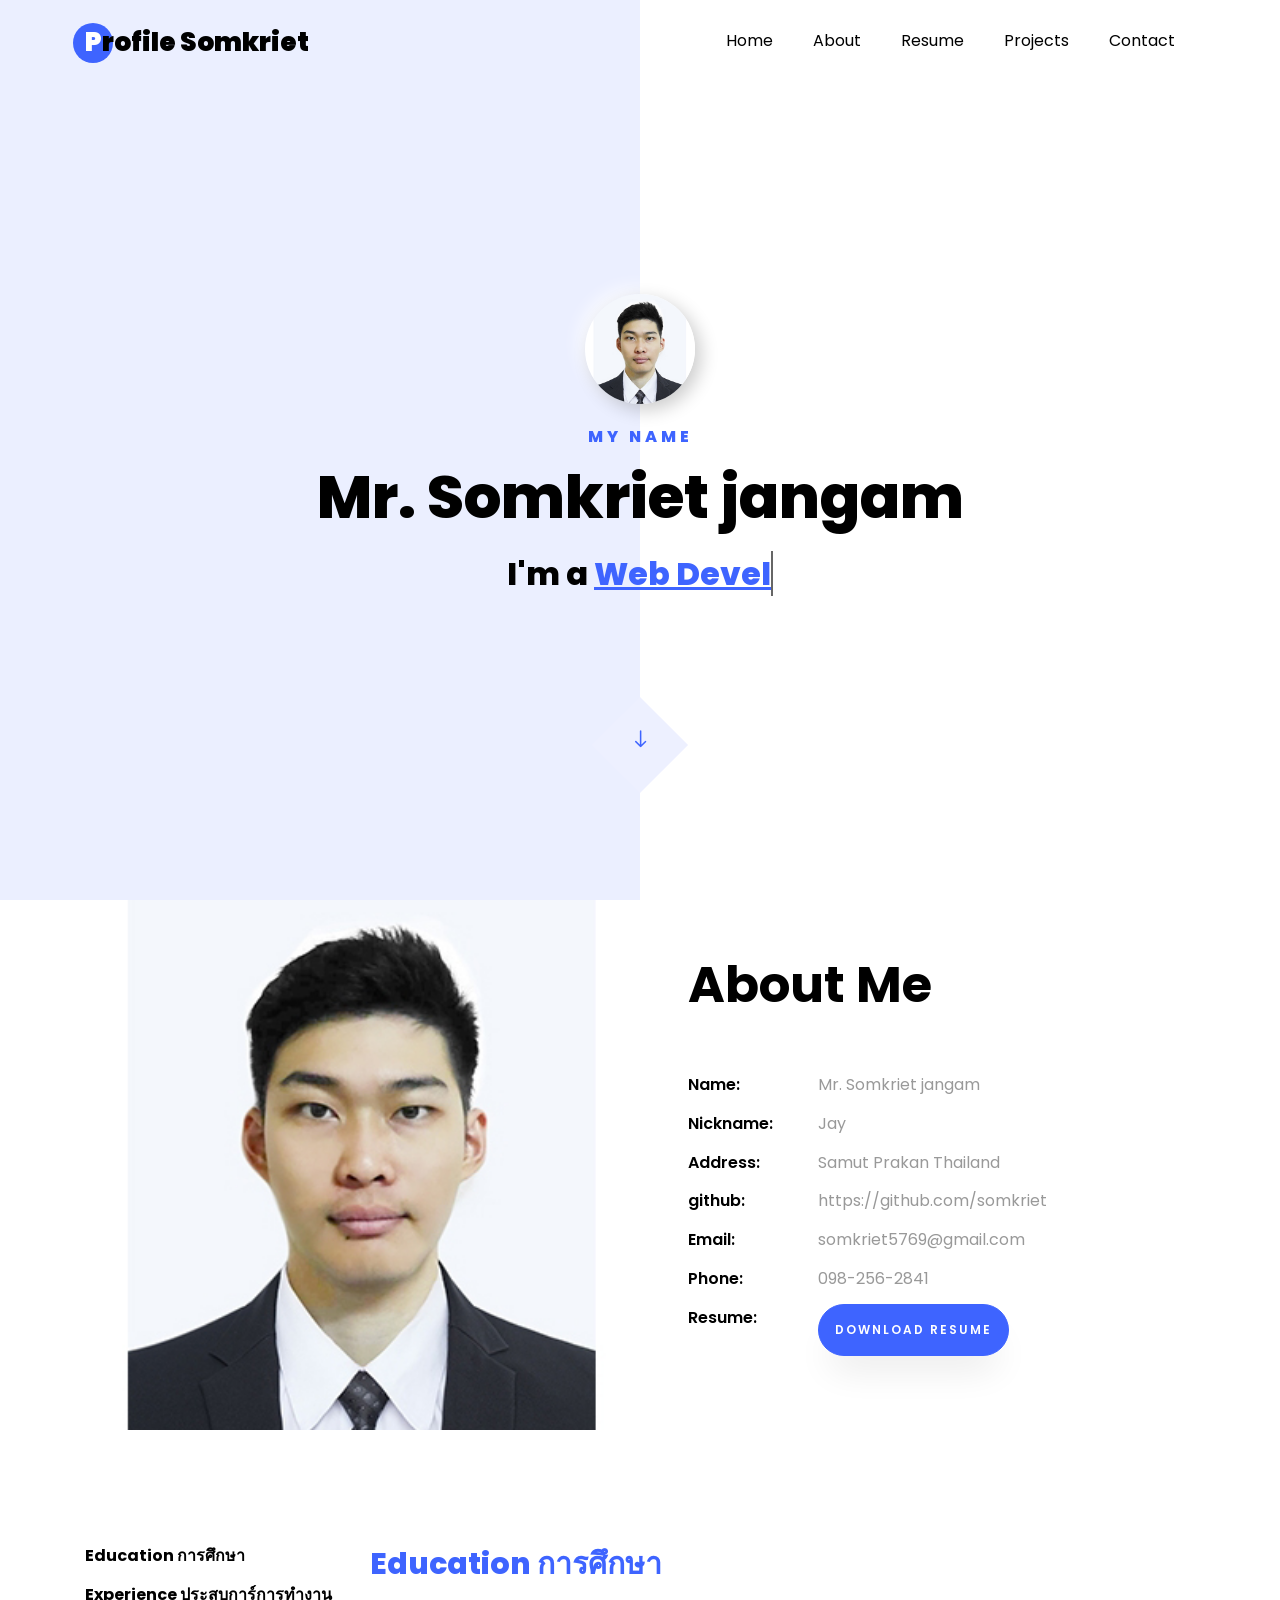
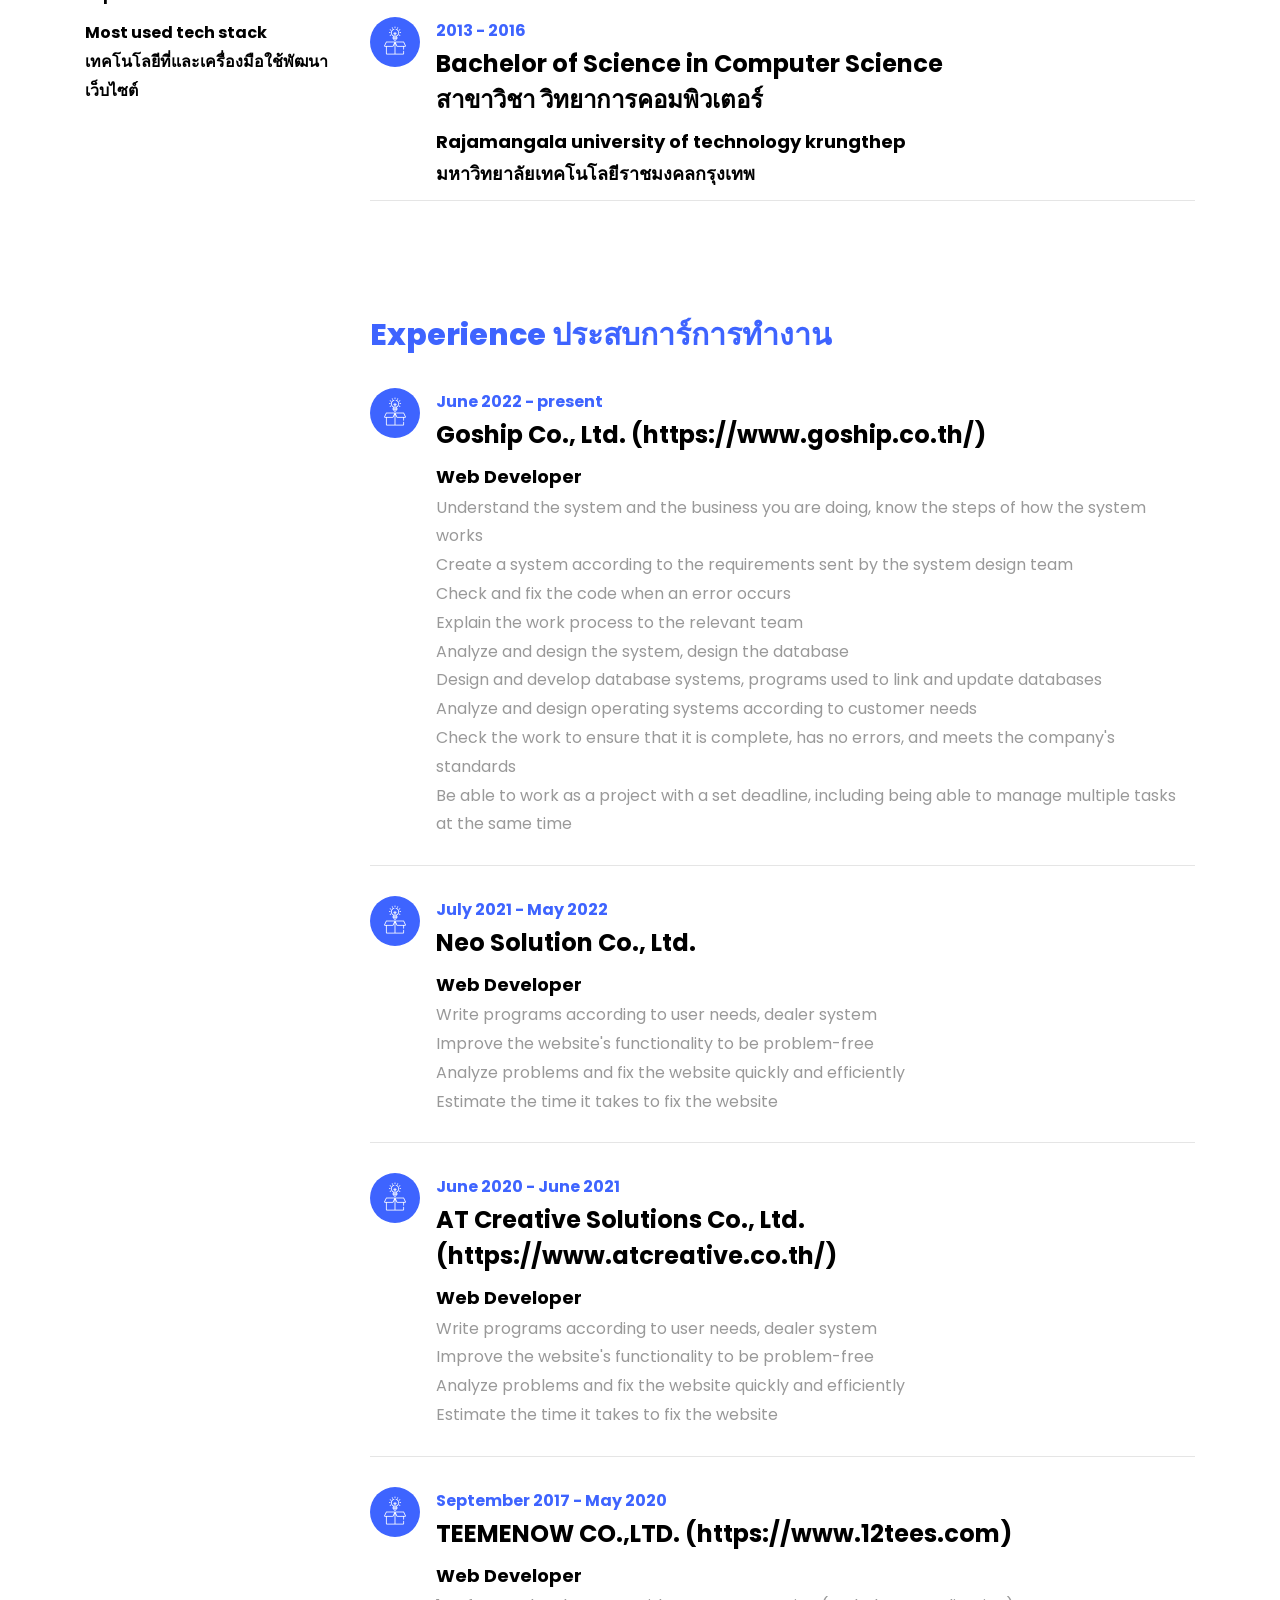
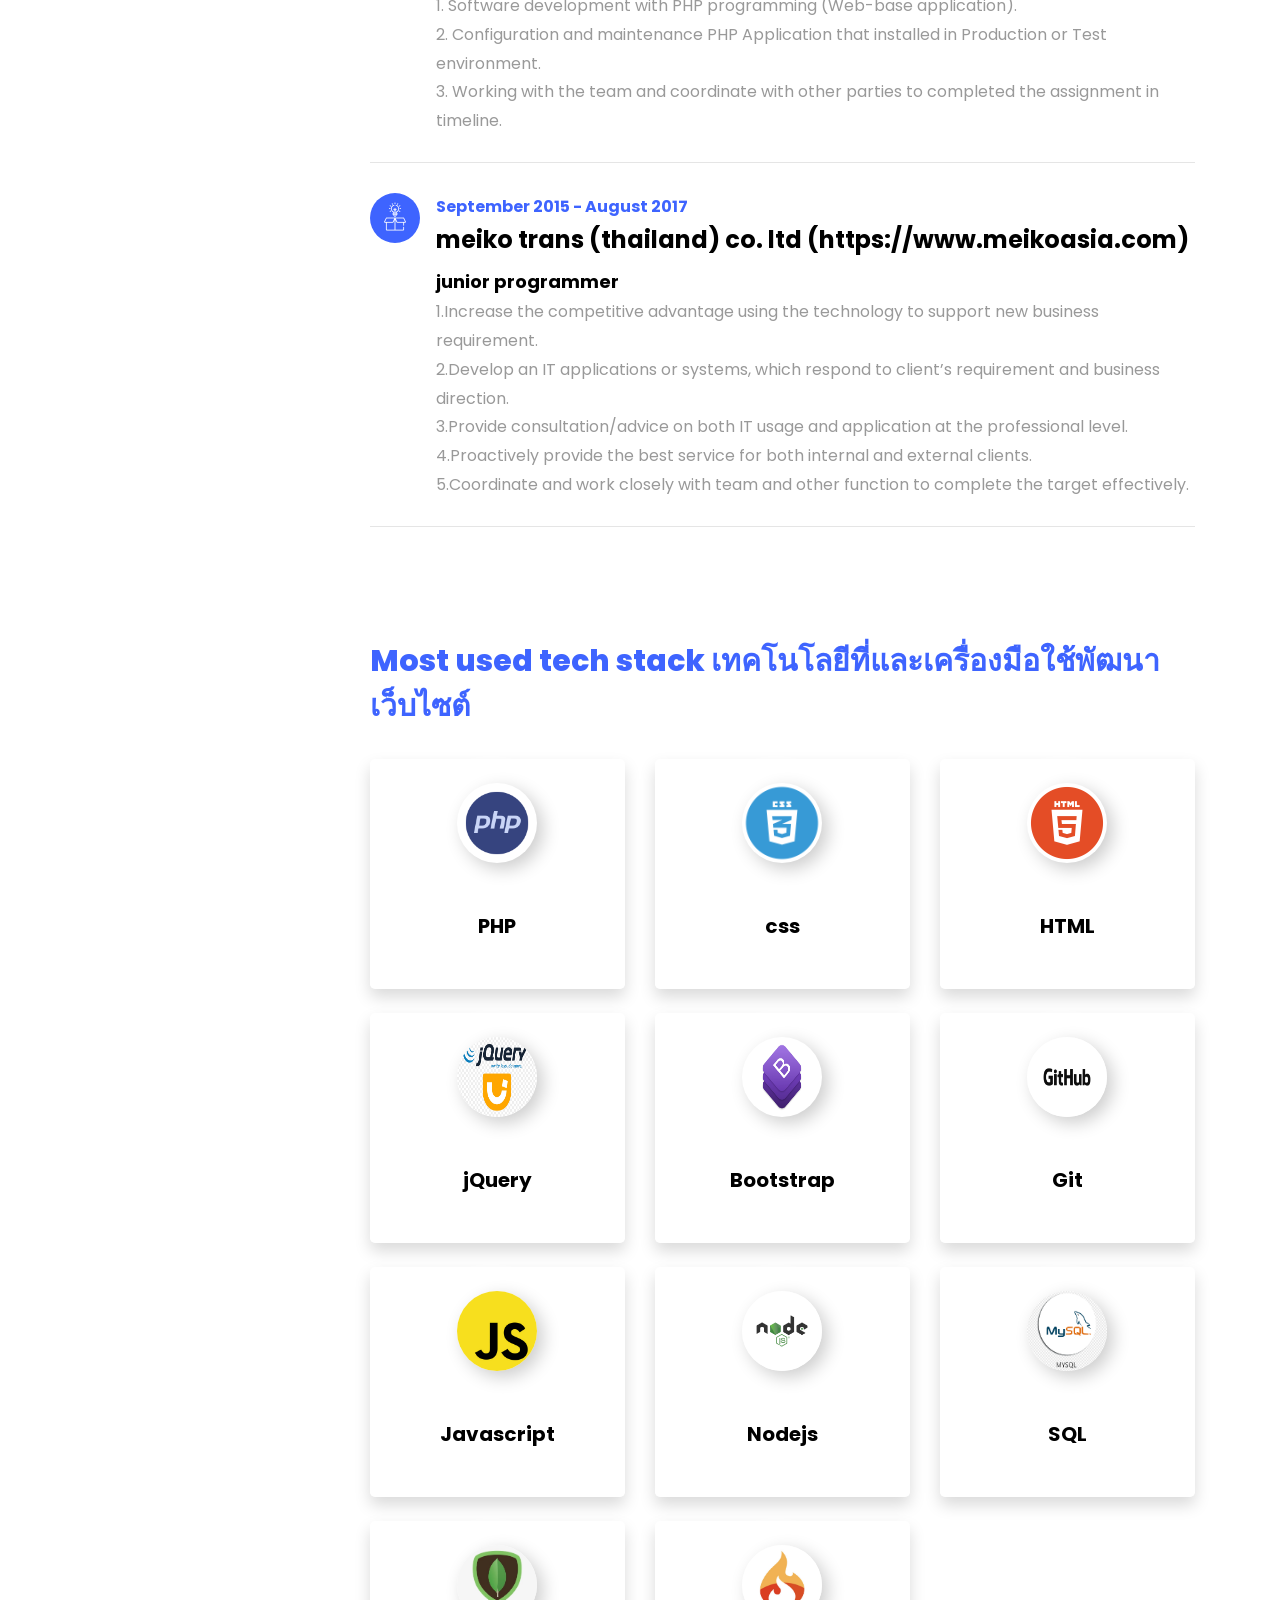
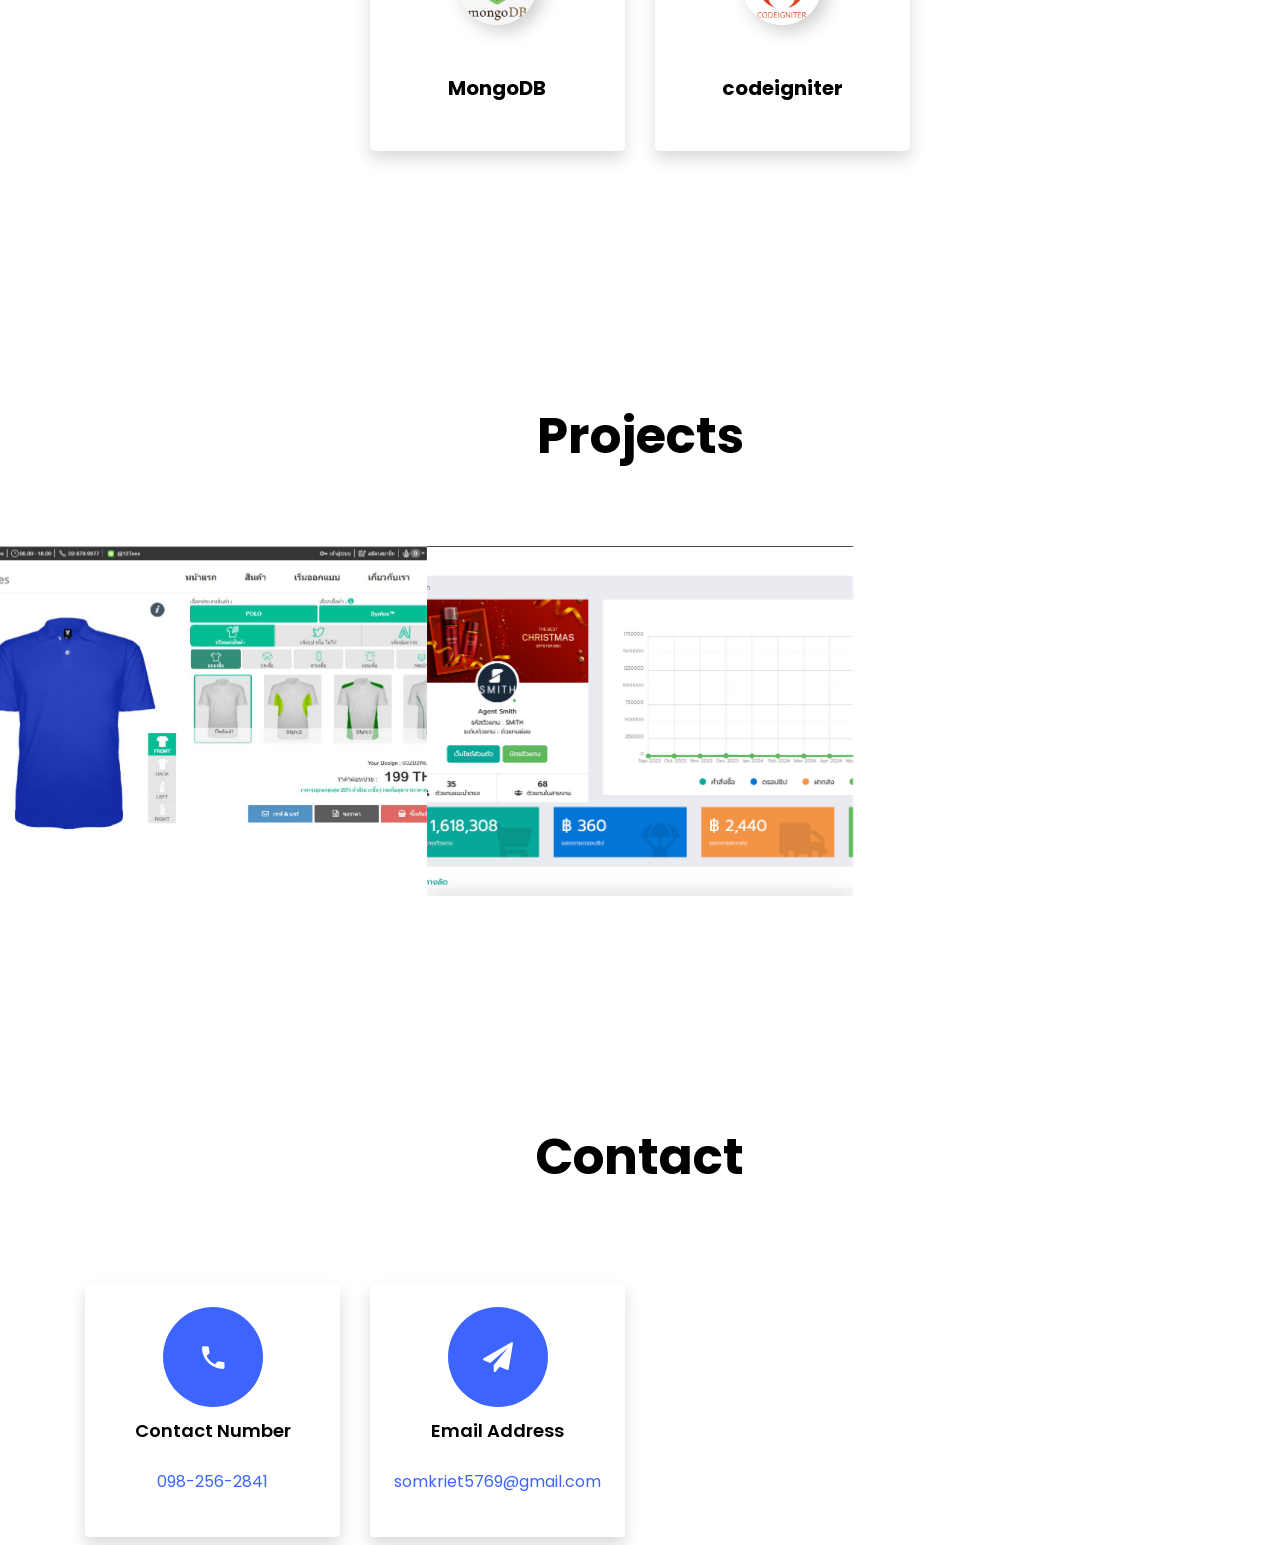
==== commit b1d70ae0: "update cv" ====
--- a/index.html
+++ b/index.html
@@ -94,7 +94,7 @@
 			            	<li class="d-flex"><span>github:</span> <span>https://github.com/somkriet</span></li>
 			            	<li class="d-flex"><span>Email:</span> <span>somkriet5769@gmail.com</span></li>
 			            	<li class="d-flex"><span>Phone: </span> <span>098-256-2841</span></li>
-			            	<li class="d-flex"><span>Resume: </span> <span><a href="file/CV_somkriet.pdf" class="btn btn-primary py-3 px-3">Download Resume</a></span></li>
+			            	<li class="d-flex"><span>Resume: </span> <span><a href="file/CV-JaySomkriet.pdf" class="btn btn-primary py-3 px-3">Download Resume</a></span></li>
 			            </ul>
 			          </div>
 		        	</div>
@@ -133,12 +133,81 @@
 
 					  <div id="page-2" class= "page two">
 					  	<h2 class="heading">Experience ประสบการ์การทำงาน</h2>
+
+						<div class="resume-wrap d-flex ftco-animate">
+	    					<div class="icon d-flex align-items-center justify-content-center">
+					    		<span class="flaticon-ideas"></span>
+					    	</div>
+					    	<div class="text pl-3">
+		    					<span class="date">June 2022 - present </span>
+		    					<h2>Goship Co., Ltd. (https://www.goship.co.th/) </h2>
+		    					<span class="position">Web Developer</span>
+		    					<p>Understand the system and the business you are doing, know the steps of how the system works<br>
+								Create a system according to the requirements sent by the system design team<br>
+								Check and fix the code when an error occurs<br>
+								Explain the work process to the relevant team<br>
+								Analyze and design the system, design the database<br>
+								Design and develop database systems, programs used to link and update databases<br>
+								Analyze and design operating systems according to customer needs<br>
+								Check the work to ensure that it is complete, has no errors, and meets the company's standards<br>
+								Be able to work as a project with a set deadline, including being able to manage multiple tasks at the same time<br>
+								</p>
+		    				</div>
+	    				</div>
+
+						<div class="resume-wrap d-flex ftco-animate">
+	    					<div class="icon d-flex align-items-center justify-content-center">
+					    		<span class="flaticon-ideas"></span>
+					    	</div>
+					    	<div class="text pl-3">
+		    					<span class="date">July 2021 - May 2022</span>
+		    					<h2>Neo Solution Co., Ltd.</h2>
+		    					<span class="position">Web Developer</span>
+		    					<p>Write programs according to user needs, dealer system<br>
+								Improve the website's functionality to be problem-free<br>
+								Analyze problems and fix the website quickly and efficiently<br>
+								Estimate the time it takes to fix the website<br>
+								</p>
+		    				</div>
+	    				</div>
+
+						<div class="resume-wrap d-flex ftco-animate">
+	    					<div class="icon d-flex align-items-center justify-content-center">
+					    		<span class="flaticon-ideas"></span>
+					    	</div>
+					    	<div class="text pl-3">
+		    					<span class="date">June 2020 - June 2021</span>
+		    					<h2>AT Creative Solutions Co., Ltd. (https://www.atcreative.co.th/) </h2>
+		    					<span class="position">Web Developer</span>
+								<p>Write programs according to user needs, dealer system<br>
+								Improve the website's functionality to be problem-free<br>
+								Analyze problems and fix the website quickly and efficiently<br>
+								Estimate the time it takes to fix the website<br>
+		    					</p>
+		    				</div>
+	    				</div>
+
+						<div class="resume-wrap d-flex ftco-animate">
+	    					<div class="icon d-flex align-items-center justify-content-center">
+					    		<span class="flaticon-ideas"></span>
+					    	</div>
+					    	<div class="text pl-3">
+		    					<span class="date">September 2017 - May 2020</span>
+		    					<h2>TEEMENOW CO.,LTD. (https://www.12tees.com) </h2>
+		    					<span class="position">Web Developer</span>
+		    					<p>1. Software development with PHP programming (Web-base application).<br>
+                  2. Configuration and maintenance PHP Application that installed in Production or Test environment.<br>
+                  3. Working with the team and coordinate with other parties to completed the assignment in timeline.</p>
+		    				</div>
+	    				</div>
+
+
 					    <div class="resume-wrap d-flex ftco-animate">
 					    	<div class="icon d-flex align-items-center justify-content-center">
 					    		<span class="flaticon-ideas"></span>
 					    	</div>
 					    	<div class="text pl-3">
-		    					<span class="date">Mar 2012 - Dec 2014</span>
+		    					<span class="date">September 2015 - August 2017 </span>
 		    					<h2>meiko trans (thailand) co. ltd  (https://www.meikoasia.com)</h2>
 		    					<span class="position">junior programmer</span>
 		    					<p>1.Increase the competitive advantage using the technology to support new business requirement.<br>
@@ -148,20 +217,7 @@
                   5.Coordinate and work closely with team and other function to complete the target effectively. </p>
 		    				</div>
 	    				</div>
-	    				
-	    				<div class="resume-wrap d-flex ftco-animate">
-	    					<div class="icon d-flex align-items-center justify-content-center">
-					    		<span class="flaticon-ideas"></span>
-					    	</div>
-					    	<div class="text pl-3">
-		    					<span class="date">Jan 2015 - ปัจจุบัน</span>
-		    					<h2>TEEMENOW CO.,LTD. (https://www.12tees.com) </h2>
-		    					<span class="position">Web Developer</span>
-		    					<p>1. Software development with PHP programming (Web-base application).<br>
-                  2. Configuration and maintenance PHP Application that installed in Production or Test environment.<br>
-                  3. Working with the team and coordinate with other parties to completed the assignment in timeline.</p>
-		    				</div>
-	    				</div>
+	
 
 					  </div>
 
@@ -365,7 +421,7 @@
 		          </div>
 	          </div>
           </div>
-          <div class="col-md-6 col-lg-3 d-flex ftco-animate">
+          <!-- <div class="col-md-6 col-lg-3 d-flex ftco-animate">
           	<div class="align-self-stretch box text-center p-4 shadow">
           		<div class="icon d-flex align-items-center justify-content-center">
           			<span class="icon-globe"></span>
@@ -375,7 +431,7 @@
 		            <p><a href="https://www.youtube.com/channel/UC8EIkPr05LtlGmvZ8G_ucgg"  target="_blank">youtube channel</a></p>
 	            </div>
 	          </div>
-          </div>
+          </div> -->
           
         </div>
 
